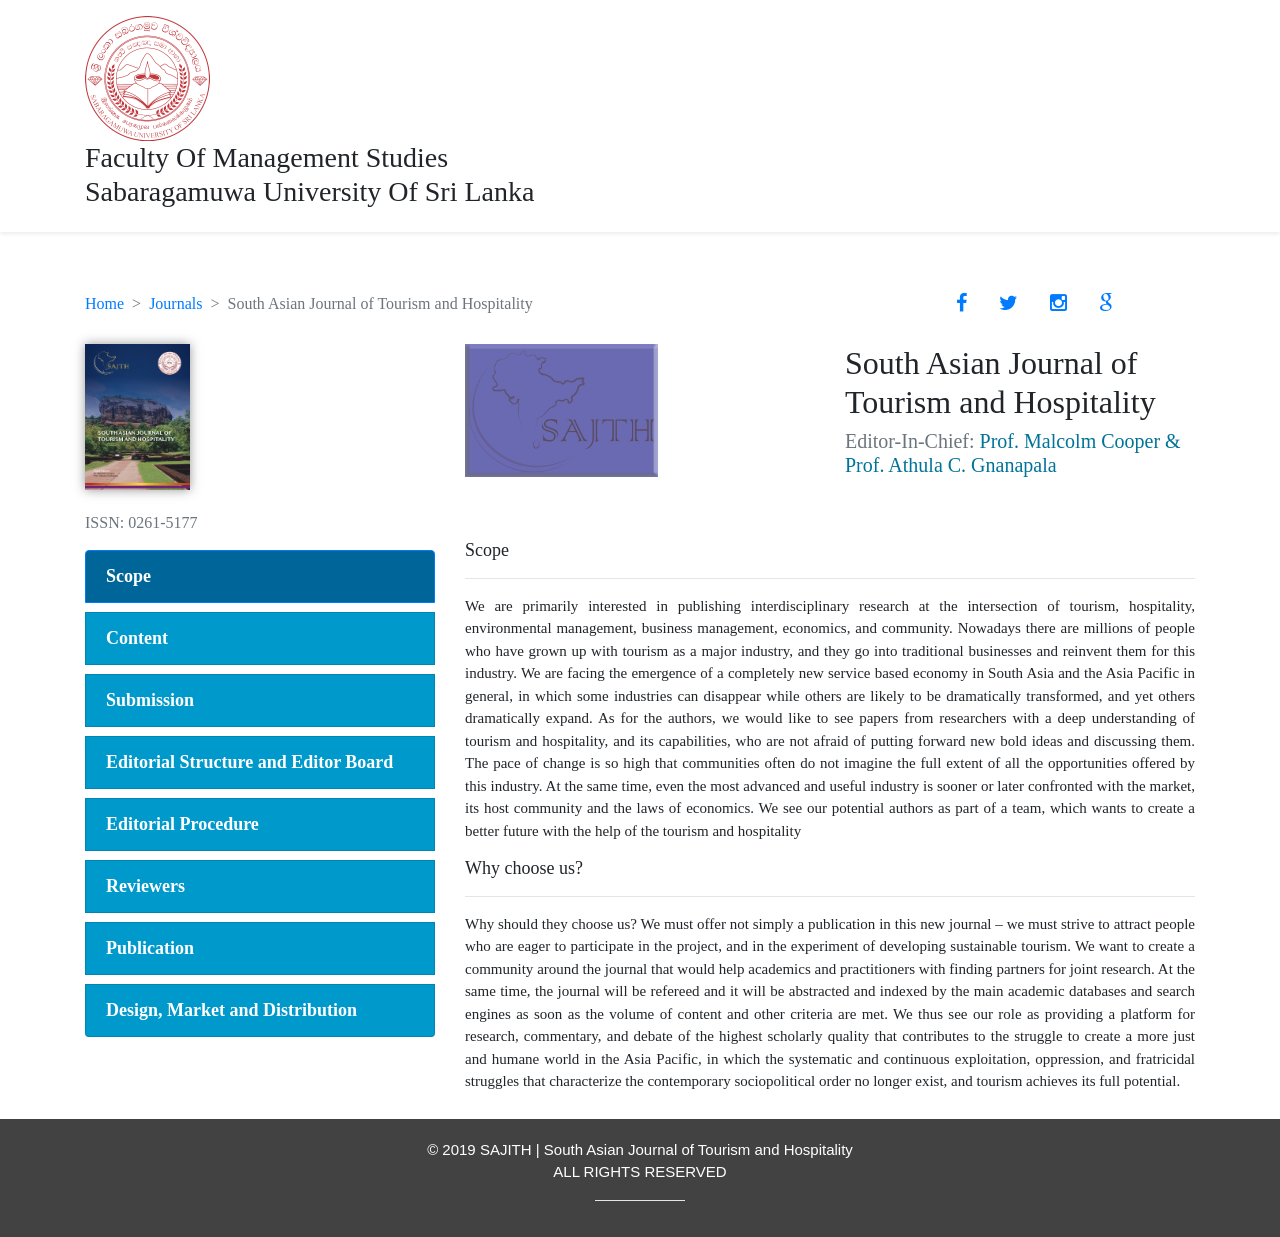
==== sajith/index.html @ 365bd5cc "Change text family" ====
<!doctype html>
<html lang="en">

<head>
  <!-- Required meta tags -->
  <meta charset="utf-8">
  <meta name="viewport" content="width=device-width, initial-scale=1, shrink-to-fit=no">

  <!-- Bootstrap CSS -->
  <link rel="stylesheet" href="https://stackpath.bootstrapcdn.com/bootstrap/4.3.1/css/bootstrap.min.css"
    integrity="sha384-ggOyR0iXCbMQv3Xipma34MD+dH/1fQ784/j6cY/iJTQUOhcWr7x9JvoRxT2MZw1T" crossorigin="anonymous">
  <link
    href='https://fonts.googleapis.com/css?family=Mrs+Sheppards%7CDosis:300,400,700%7COpen+Sans:300italic,400italic,600italic,700italic,800italic,400,300,600,700,800;'
    rel='stylesheet' type='text/css'>
  <link rel="stylesheet" href="css/style.css">
  <link href="https://fonts.googleapis.com/css?family=Pacifico&display=swap" rel="stylesheet">
  <link rel="stylesheet" href="font-awesome/css/font-awesome.min.css" type="text/css">

  <title>SAJITH</title>
</head>

<body>
  <div style="min-height: 100vh;">
    <nav class="shadow-sm p-3 mb-5 navbar navbar-expand-lg">
      <div class="container">
        <div class="row">
          <div class="col-md-12">
        <a class="" href="#"> <img class="navimg d-none d-md-block" src="./assets/SUSL_logo.png" alt=""></a>
        <h3 class="logo_text">Faculty Of Management Studies <br> Sabaragamuwa University Of Sri Lanka </h3>
      </div>
      </div>
        <a href="#" style="text-decoration: none;">
          <h1 class="d-none d-sm-block d-xs-block d-md-none"><span class="navname">SUSL</span></h1>
        </a>
        <button class="navbar-toggler bg-dark" type="button" data-toggle="collapse" data-target="#navbarSupportedContent"
          aria-controls="navbarSupportedContent" aria-expanded="false" aria-label="Toggle navigation">
          <span class="navbar-toggler-icon"></span>
        </button>
        <div class="collapse navbar-collapse" id="navbarSupportedContent">
        </div>
      </div>
    </nav>
    <div class="container">
      <div class="journal">
        <div class="row">
          <div class="col-12 col-md-9">
            <nav aria-label="breadcrumb">
              <ol class="breadcrumb">
                <li class="breadcrumb-item "><a href="#">Home</a></li>
                <li class="breadcrumb-item "><a href="#">Journals</a></li>
                <li class="breadcrumb-item active" aria-current="page">South Asian Journal of Tourism and Hospitality
                </li>
              </ol>
            </nav>

          </div>
          <div class="d-none d-md-block col-12 col-md-3">
            <ul class="list-group list-group-horizontal list-unstyled">
              <li class="nav-item">
                <a class="nav-link" href="" data-target="#myModal" data-toggle="modal"><i
                    class="fa fa-facebook"></i></a>
              </li>
              <li class="nav-item">
                <a class="nav-link" href="" data-target="#myModal" data-toggle="modal"><i class="fa fa-twitter"></i></a>
              </li>
              <li class="nav-item">
                <a class="nav-link" href="" data-target="#myModal" data-toggle="modal"><i
                    class="fa fa-instagram"></i></a>
              </li>
              <li class="nav-item">
                <a class="nav-link" href="" data-target="#myModal" data-toggle="modal"><i class="fa fa-google"></i></a>
              </li>
            </ul>
          </div>
        </div>
        <div class="row">
          <div class="col-12 col-md-4 ">
            <a class="" href="#"> <img class="journal_img" src="./assets/jimg.jpg" alt=""></a>
            <h6 class="text-muted">ISSN: 0261-5177</h6>
          </div>
          <div class="col-12 col-md-4 ">
            <a class="" href="#"> <img src=".//assets/logo-2.png" alt=""></a>
          </div>
          <div class="col-12 col-md-4 ">
            <h2>South Asian Journal of Tourism and Hospitality</h3>
              <h5 class="text-muted">Editor-In-Chief: <meduim class="editor"> Prof. Malcolm Cooper & Prof. Athula C.
                  Gnanapala </meduim>
              </h5>
          </div>
        </div>
        <div class="row">
          <div class="col-12 col-md-4 leftside ">
            <div class="list-group" id="list-tab" role="tablist">
              <a class="list-group-item list-group-item-action active" id="list-home-list" data-toggle="list"
                href="#list-Scope" role="tab" aria-controls="home">Scope</a>
              <a class="list-group-item list-group-item-action" id="list-profile-list" data-toggle="list"
                href="#list-Content" role="tab" aria-controls="profile">Content </a>
              <a class="list-group-item list-group-item-action" id="list-messages-list" data-toggle="list"
                href="#list-messages" role="tab" aria-controls="messages">Submission</a>
              <a class="list-group-item list-group-item-action" id="list-settings-list" data-toggle="list"
                href="#list-esb" role="tab" aria-controls="settings">Editorial Structure and Editor Board</a>
              <a class="list-group-item list-group-item-action" id="list-settings-list" data-toggle="list"
                href="#list-ep" role="tab" aria-controls="settings">Editorial Procedure</a>
              <a class="list-group-item list-group-item-action" id="list-settings-list" data-toggle="list"
                href="#list-reviewers" role="tab" aria-controls="settings">Reviewers</a>
              <a class="list-group-item list-group-item-action" id="list-settings-list" data-toggle="list"
                href="#list-publish" role="tab" aria-controls="settings">Publication</a>
              <a class="list-group-item list-group-item-action" id="list-settings-list" data-toggle="list"
                href="#list-dmd" role="tab" aria-controls="settings">Design, Market and Distribution</a>
            </div>
          </div>
          <div class="col-12 col-md-8">
            <div class="tab-content" id="nav-tabContent">
              <div class="tab-pane fade show active" id="list-Scope" role="tabpanel" aria-labelledby="list-home-list">

                <h4>Scope</h4>
                <hr>
                <p>We are primarily interested in publishing interdisciplinary research at the intersection of tourism,
                  hospitality,
                  environmental management, business management, economics, and community. Nowadays there are millions
                  of
                  people
                  who have grown up with tourism as a major industry, and they go into traditional businesses and
                  reinvent
                  them
                  for this industry. We are facing the emergence of a completely new service based economy in South Asia
                  and
                  the Asia Pacific in general, in which some industries can disappear while others are likely to be
                  dramatically
                  transformed, and yet others dramatically expand. As for the authors, we would like to see papers from
                  researchers
                  with a deep understanding of tourism and hospitality, and its capabilities, who are not afraid of
                  putting
                  forward
                  new bold ideas and discussing them. The pace of change is so high that communities often do not
                  imagine
                  the
                  full extent of all the opportunities offered by this industry. At the same time, even the most
                  advanced
                  and
                  useful industry is sooner or later confronted with the market, its host community and the laws of
                  economics.
                  We see our potential authors as part of a team, which wants to create a better future with the help of
                  the
                  tourism and hospitality
                </p>
                <h4>Why choose us?</h4>
                <hr>
                <p>Why should they choose us? We must offer not simply a publication in this new journal – we must
                  strive
                  to
                  attract
                  people who are eager to participate in the project, and in the experiment of developing sustainable
                  tourism.
                  We want to create a community around the journal that would help academics and practitioners with
                  finding
                  partners
                  for joint research. At the same time, the journal will be refereed and it will be abstracted and
                  indexed
                  by
                  the main academic databases and search engines as soon as the volume of content and other criteria are
                  met.
                  We thus see our role as providing a platform for research, commentary, and debate of the highest
                  scholarly
                  quality that contributes to the struggle to create a more just and humane world in the Asia Pacific,
                  in
                  which
                  the systematic and continuous exploitation, oppression, and fratricidal struggles that characterize
                  the
                  contemporary
                  sociopolitical order no longer exist, and tourism achieves its full potential.
                </p>
              </div>
              <div class="tab-pane fade" id="list-Content" role="tabpanel" aria-labelledby="list-profile-list">
                <h4>About us</h4>
                <hr>
                <p>
                  This document is directed towards the launching of a dedicated Tourism and Hospitality Journal by the
                  Department of Tourism
                  Management at Sabaragamuwa University of Sri Lanka. This journal will, from the outset, be a
                  peer-reviewed,
                  international journal that concentrates on the range of subject matter within the hospitality and
                  tourism
                  industries
                  in the Asia Pacific Region, but with a solid base in the Sri Lankan experience. The Journal will be
                  published
                  online in the first instance, prior to our successful negotiations with a major publisher. A decision
                  will
                  need to be made with respect to it possibly being open access (a socially responsible fee structure
                  should
                  be considered, with no charge for students, or for book reviews, commentaries and/or reflections of
                  5000
                  words
                  or less).
                </p>
              </div>

              <div class="tab-pane fade" id="list-messages" role="tabpanel" aria-labelledby="list-messages-list">
                <h4>Call for Papers</h4>
                <hr>
                <p>
                  Our journal will call for submissions of papers, commentaries, reflections and photo essays that
                  showcase
                  progressive scholarship
                  about the tourism and hospitality management industry and related fields of study across the Asia
                  Pacific
                  Region,
                  but with a concentration on work sourced from Sri Lanka in the first instance. We will seek
                  full-length
                  articles
                  (normally 5,000 to 10,000 words), as well as shorter comments and arguments (up to 5,000 words)
                  covering
                  research
                  articles, reflections on teaching in this and related fields, project reports, policy briefs, project
                  management
                  plans and more. We will also welcome short research reports (up to 2,500 words) summarizing the
                  theoretical
                  framework, methodology, and preliminary results of research projects that draw on progressive regional
                  research
                  traditions. Finally, we will include, from the start, a Student Showcase. We will invite senior
                  undergrads
                  and graduate students to submit their papers for consideration in this feature section.
                </p>

                <h4>Who will subscribe to the Journal? </h4>
                <hr>
                <p>We initially will seek active subscriptions from all libraries in Sri Lankan Universities and
                  Colleges,
                  and
                  for their departments
                  of tourism and hospitality management. This will be progressively expanded to the South Asia Region,
                  and
                  further
                  afield as our reputation grows.</p>

                <h4> Peer Review Process</h4>
                <hr>
                <p>When the first articles start coming in, we will need all the help we can get to review them. These
                  have
                  to
                  be people we
                  can trust to understand the challenges being faced. They need to set the bar high for the first issue,
                  while
                  also appreciating the difficulties of attracting the big names to start-up journals. We should contact
                  people
                  early so that we are ready to go; it should be the responsibility of the Editorial Board to at least
                  initially
                  identify and approach potential reviewers.</p>
              </div>
              <div class="tab-pane fade" id="list-esb" role="tabpanel" aria-labelledby="list-settings-list">
                <p>
                  Editorial structure consists of a Chief Editor and an Associate Editor, an administrative editorial
                  manager (to handle the
                  acquisition and publishing process), and a corpus of peer reviewers.</p>
                <h4>Chief Editors</h4>
                <hr>
                <table class="table table-borderless">
                  <tbody>
                    <tr>
                      <td>Prof. Malcolm Cooper</td>
                      <td>Ritsumeikan Asia Pacific University, Beppu, Japan</td>
                    </tr>
                    <tr>
                      <td>Prof. Athula C. Gnanapala</td>
                      <td>Professor in Tourism Management, Dept. of Tourism Management, Sabaragamuwa University of Sri
                        Lanka
                      </td>
                    </tr>
                  </tbody>
                </table>
                <h4>Administrative Editorial Manager</h4>
                <hr>
                <table class="table table-borderless">
                  <tbody>
                    <tr>
                      <td>Dr. Rangana Shalika</td>
                      <td>Senior Lecturer, Dept. of Tourism Management, Sabaragamuwa University of Sri Lanka</td>
                    </tr>
                  </tbody>
                </table>
                <h4>Editorial Board</h4>
                <hr>
                <p>
                  Need to recruit the initial editorial board from our most interested and flexible colleagues across
                  Sri
                  Lanka and outside,
                  for quality and reputation from the beginning, and to develop a rigorous peer review process. The
                  board
                  is
                  absolutely crucial. Academic journals work on a system of academic capital - therefore we need
                  respected
                  individuals
                  who are willing to sit on the board, even if they are only lending their name and we end up doing most
                  of
                  the
                  legwork. The suggested names are:
                </p>
                <table class=" table table-striped">

                  <tbody>
                    <tr>
                      <th scope="row">1</th>
                      <td>Prof. Jeremy Buultjens</td>
                      <td>School of Business and Tourism, Southern Cross University, Australia</td>
                    </tr>
                    <tr>
                      <th scope="row">2</th>
                      <td>Prof. Alan A. Lew</td>
                      <td>Dept. of Geography, Planning and Recreation, Northern Arizona University, USA</td>
                    </tr>
                    <tr>
                      <th scope="row">3</th>
                      <td>Prof. Norain Othman</td>
                      <td>Uiversiti Teknologi MARA, Malaysia</td>
                    </tr>
                    <tr>
                      <th scope="row">4</th>
                      <td>Prof. Khairil Wahidin Awang</td>
                      <td>Faculty of Hospitality, Tourism and Wellness, University Malaysia Kelantan, Kota Bharu,
                        Malaysia
                      </td>
                    </tr>
                    <tr>
                      <th scope="row">5</th>
                      <td>Prof. MSM Aslam</td>
                      <td>Dept. of Tourism Management, Sabaragamuwa University of Sri Lanka</td>
                    </tr>
                    <tr>
                      <th scope="row">6</th>
                      <td>Prof. Wasantha Rathnayake</td>
                      <td>Dept. of Tourism Management, Sabaragamuwa University 0of Sri Lanka</td>
                    </tr>
                    <tr>
                      <th scope="row">7</th>
                      <td>Dr. Iraj Rathnayake</td>
                      <td>Dept. of Tourism Management, Sabaragamuwa University of Sri Lanka </td>
                    </tr>
                    <tr>
                      <th scope="row">8</th>
                      <td>Dr. Sampath Wahala</td>
                      <td>Dept. of Tourism Management, Sabaragamuwa University of Sri Lanka</td>
                    </tr>
                    <tr>
                      <th scope="row">9</th>
                      <td>Prof. Lee Jollife</td>
                      <td>New Brunswick University, Canada</td>
                    </tr>
                    <tr>
                      <th scope="row">10</th>
                      <td>Prof. Rachel Dodds</td>
                      <td>Ryerson University, Canada</td>
                    </tr>
                    <tr>
                      <th scope="row">11</th>
                      <td>Prof. Stephen Boyd</td>
                      <td>Ulster University, Northern Ireland</td>
                    </tr>
                    <tr>
                      <th scope="row">12</th>
                      <td>Prof. Honggang Xu</td>
                      <td>Sun Yat-Sen University, Guangzhou University, China</td>
                    </tr>
                  </tbody>
                </table>

              </div>

              <div class="tab-pane fade" id="list-ep" role="tabpanel" aria-labelledby="list-settings-list">
                <h4>Workflow</h4>
                <hr>
                <p>We must make sure that everybody associated with the production of the Journal knows what to do (and
                  when
                  and how) by setting up protocols such as author style guides, metadata standards, templates, as well
                  as
                  schedules, etc. These will be the responsibility of the Chief Editor and the Editorial Manager. The
                  following diagram sets out the process.</p>

                <h4>Editorial Procedure </h4>
                <hr>
                <h6><i>Step 1: New submission.</i></h6>
                <p>Upon receiving a new submission, an email will be sent to reviewers once the
                  Chief Editor/Editorial Manager agree that it is a submission that might be publishable. </p>
                <h6><i>Step 3: Receive reviews. </i></h6>
                <div class="tab-pane fade" id="list-settings" role="tabpanel" aria-labelledby="list-settings-list">...
                </div>
                <h6><i>Step 4: Copyedit* and publish.</i></h6>
                <p>Notify the SL ISSN center that our first issue has been published. This is a requirement of the ISSN
                  issue in the first place.</p>
                <p><i>* A fee will be charged for copy-editing or copy-edited certificate should be provided from a
                    recognized editor
                  </i></p>
                <a class="" href="#"> <img width='50%' src="./assets/1.jpg" alt=""></a>

              </div>

              <div class="tab-pane fade" id="list-reviewers" role="tabpanel" aria-labelledby="list-settings-list">
                <table class=" table table-striped">

                  <tbody>
                    <tr>
                      <th scope="row">1</th>
                      <td>Prof. Jeremy Buultjens</td>
                      <td>School of Business and Tourism, Southern Cross University, Australia</td>
                    </tr>
                    <tr>
                      <th scope="row">2</th>
                      <td>Prof. Alan A. Lew</td>
                      <td>Dept. of Geography, Planning and Recreation, Northern Arizona University, USA</td>
                    </tr>
                    <tr>
                      <th scope="row">3</th>
                      <td>Prof. Norain Othman</td>
                      <td>Uiversiti Teknologi MARA, Malaysia</td>
                    </tr>
                    <tr>
                      <th scope="row">4</th>
                      <td>Prof. Khairil Wahidin Awang</td>
                      <td>Faculty of Hospitality, Tourism and Wellness, University Malaysia Kelantan, Kota Bharu,
                        Malaysia
                      </td>
                    </tr>
                    <tr>
                      <th scope="row">5</th>
                      <td>Prof. MSM Aslam</td>
                      <td>Dept. of Tourism Management, Sabaragamuwa University of Sri Lanka</td>
                    </tr>
                    <tr>
                      <th scope="row">6</th>
                      <td>Prof. Wasantha Rathnayake</td>
                      <td>Dept. of Tourism Management, Sabaragamuwa University 0of Sri Lanka</td>
                    </tr>
                    <tr>
                      <th scope="row">7</th>
                      <td>Dr. Iraj Rathnayake</td>
                      <td>Dept. of Tourism Management, Sabaragamuwa University of Sri Lanka </td>
                    </tr>
                    <tr>
                      <th scope="row">8</th>
                      <td>Dr. Sampath Wahala</td>
                      <td>Dept. of Tourism Management, Sabaragamuwa University of Sri Lanka</td>
                    </tr>
                  </tbody>
                </table>
                <h4>Copy Editors and Proof Readers</h4>
                <hr>
                <table class=" table table-striped">
                  <tbody>
                    <tr>
                      <th scope="row">1</th>
                      <td>Mrs. Nadee Mahawaththa</td>
                      <td>Faculty of Management Studies, Sabaragamuwa University of Sri Lanka</td>
                    </tr>
                    <tr>
                      <th scope="row">2</th>
                      <td>Mr. HG Piyasiri</td>
                      <td>Faculty of Management Studies, Sabaragamuwa University of Sri Lanka</td>
                    </tr>
                  </tbody>
                </table>
              </div>
              <div class="tab-pane fade" id="list-publish" role="tabpanel" aria-labelledby="list-settings-list">
                <p>We should aim to publish <b>2 issues per year</b> (1 volume per year), primarily because if we are to
                  one
                  day get a
                  citation index, we need to have sufficient examples of published articles to determine our quality. As
                  it
                  will be online we need then to consider the best style format for maximum impact (talk to the IT
                  people
                  in
                  the Department and University). Each article will be considered on its merits, but I think we need to
                  try
                  to
                  limit the number of illustrations in the interests of workload, and be strong on quality and
                  permissions
                  to
                  use.

                  After about 4 issues (i.e. 2 years) we should look at special issues that we can ask someone to be
                  responsible for.</p>


              </div>
              <div class="tab-pane fade" id="list-dmd" role="tabpanel" aria-labelledby="list-settings-list">
                <h4>Journal Design</h4>
                <hr>
                <p>Cover design, layout, online content experiences, and so on, all have to be decided.</p>

                <h4>Design</h4>
                <hr>
                <p>We can either develop a website ourselves (preferable), or customize a blog using Wordpress or
                  service
                  providers. Customizable themes are offered by these organizations at a price.</p>

                <h4>Distribution + Marketing Channels</h4>
                <hr>
                <p>We need to identify where the journal will end up, i.e. in university libraries, repositories,
                  directories,
                  iBooks, Amazon, book-trade. We should register the journal with the Directory of Open Access Journals
                  (DOAJ)
                  / Sri Lanka Journals Online (SLJOL) and develop a multi-channel distribution strategy.</p>

                <h4>Journal Indexing</h4>
                <hr>
                <p>We will need a journal ISSN (free of cost)/ e-ISSN. We might consider Digital Object Identifiers
                  (DOIs)
                  for
                  each issue/article to increase their exposure (issued via Data Cite, CrossRef, and mEDRA).</p>
                <h4>ISBN </h4>
                <hr>
                <p>We should get ISBNs to get access to the bookselling trade. Ask the library for supply. </p>
                <h4>POD </h4>
                <hr>
                <p>We might ultimately collaborate with a PRINT ON DEMAND service to organize printing and global
                  distribution, e.g. Lightning Source, Books-on-Demand, or CreateSpace. This is an alternative to
                  finding
                  a
                  publisher.</p>
                <h4>Citation </h4>
                <hr>
                <p>Journal rankings, downloads and metrics do ultimately matter, such as the Journal Impact Factor, but
                  not
                  until the Journal is about 7 years old will impact factors start to come into play. Before then we
                  just
                  have to insist that the journal is a properly peer reviewed one.</p>
                <h4>Repositories and Archiving </h4>
                <hr>
                <p>Seek the help of the University librarian or other organization to get the journal listed on the
                  appropriate indexes, content aggregators, and repositories.</p>
                <h4>Prepared by</h4>
                <hr>
                <table class="table table-borderless">
                  <tr>
                    <td>Prof. Malcolm Cooper</td>
                    <td>Ritsumeikan Asia Pacific University, Beppu, Japan</td>
                  </tr>
                  <tr>
                    <td>Prof. Athula C. Gnanapala</td>
                    <td>Professor in Tourism Management, Dept. of Tourism Management, Sabaragamuwa University of Sri
                      Lanka
                    </td>
                  </tr>
                </table>
                <p>27th February 2018</p>
              </div>
            </div>
          </div>
        </div>
      </div>
    </div>
    <div class="footer" style="margin-bottom:0">
      <p class="footertext">© 2019 SAJITH | South Asian Journal of Tourism and Hospitality <br>ALL RIGHTS RESERVED</p>
      <hr class="footerline">
    </div>

    <!-- jQuery first, then Popper.js, then Bootstrap JS -->
    <script src="https://code.jquery.com/jquery-3.3.1.slim.min.js"
      integrity="sha384-q8i/X+965DzO0rT7abK41JStQIAqVgRVzpbzo5smXKp4YfRvH+8abtTE1Pi6jizo"
      crossorigin="anonymous"></script>
    <script src="https://cdnjs.cloudflare.com/ajax/libs/popper.js/1.14.7/umd/popper.min.js"
      integrity="sha384-UO2eT0CpHqdSJQ6hJty5KVphtPhzWj9WO1clHTMGa3JDZwrnQq4sF86dIHNDz0W1"
      crossorigin="anonymous"></script>
    <script src="https://stackpath.bootstrapcdn.com/bootstrap/4.3.1/js/bootstrap.min.js"
      integrity="sha384-JjSmVgyd0p3pXB1rRibZUAYoIIy6OrQ6VrjIEaFf/nJGzIxFDsf4x0xIM+B07jRM"
      crossorigin="anonymous"></script>
</body>

</html>
---- sajith/css/style.css ----
.bg-dark {
    background-color: #410e0e!important;
    margin-bottom: 0 !important;
}

.navbar-dark .navbar-nav .nav-link {
    color: rgb(239, 210, 182);
    text-transform: uppercase;
}

.list-group-item.active {
    z-index: 2;
    color: #fff;
    background-color: #006699;
    
    
}
.navimg{
    width:25%;
}

.navtext {
    color: white;
    display: none;
}

p {
    text-align: justify;
    font-size: 12px;
}

h4 {
    font-size: 15px;
}

img {
    width: 55%;
}

.leftside {
    margin-bottom: 25px;
    font-size: 12px;
}

.footer {
    background-color: #434242;
    text-align: center;
    padding: 20px;
    margin-top: 10px;
}

.footertext {
    text-align: center;
    color: white;
}

.footerline {
    background-color: white;
    width: 90px;
}

.table {
    font-size: 12px;
}

@media (min-width: 768px) {
    p {
        font-size: 15px;
    }
    h4 {
        font-size: 18px;
    }
    .table {
        font-size: 14px;
    }
    .leftside {
        font-size: 14px;
    }
    .navtext {
        display: none;
    }
}

@media (min-width: 992px) {
    .navtext {
        display: block;
        position: absolute;
        margin-left: 164px;
        margin-top: 15px;
    }
}

.journal_img{
    width: 30%;
    margin-bottom: 23px;
    box-shadow: 0 0 10px 0 rgba(50,50,50,.5);
}
.nav-link{
    font-size:20px;
}

.form-control{
    background-color: transparent;
    border: 1px solid #cf9214;  
    margin-right: 5px;
}

@media (min-width: 992px) {
    .form-control{
            padding-right: 162px;
    }
}

.form-control:focus{
    border-color:#feb908;  box-shadow: none; -webkit-box-shadow: none;
    background-color: transparent;
}
.list-group-item {
    position: relative;
    display: block;
    padding: .75rem 1.25rem;
    margin-bottom: -1px;
    background-color:#0099cc;
    border: 1px solid rgba(0,0,0,.125);
    font-size: 18px;
    color:#fff;
    font-weight: 600;
    margin-top: 10px;
}

.list-group-item-action:hover {
    background-color:#006699;
    color:#ffffff
    
}
   

.searchform{
    display: flex;
    /* align-items: center; */
    justify-content: center;
}

.breadcrumb{
    background-color:#fff;
    font-size:medium;
    padding-left:0;

}
.breadcrumb-item + .breadcrumb-item::before {
    content: ">";
}

.journal {
    font-family:serif;
}

.editor{
    color:#007398;
}

.logo_text{
    font-family:serif;
}
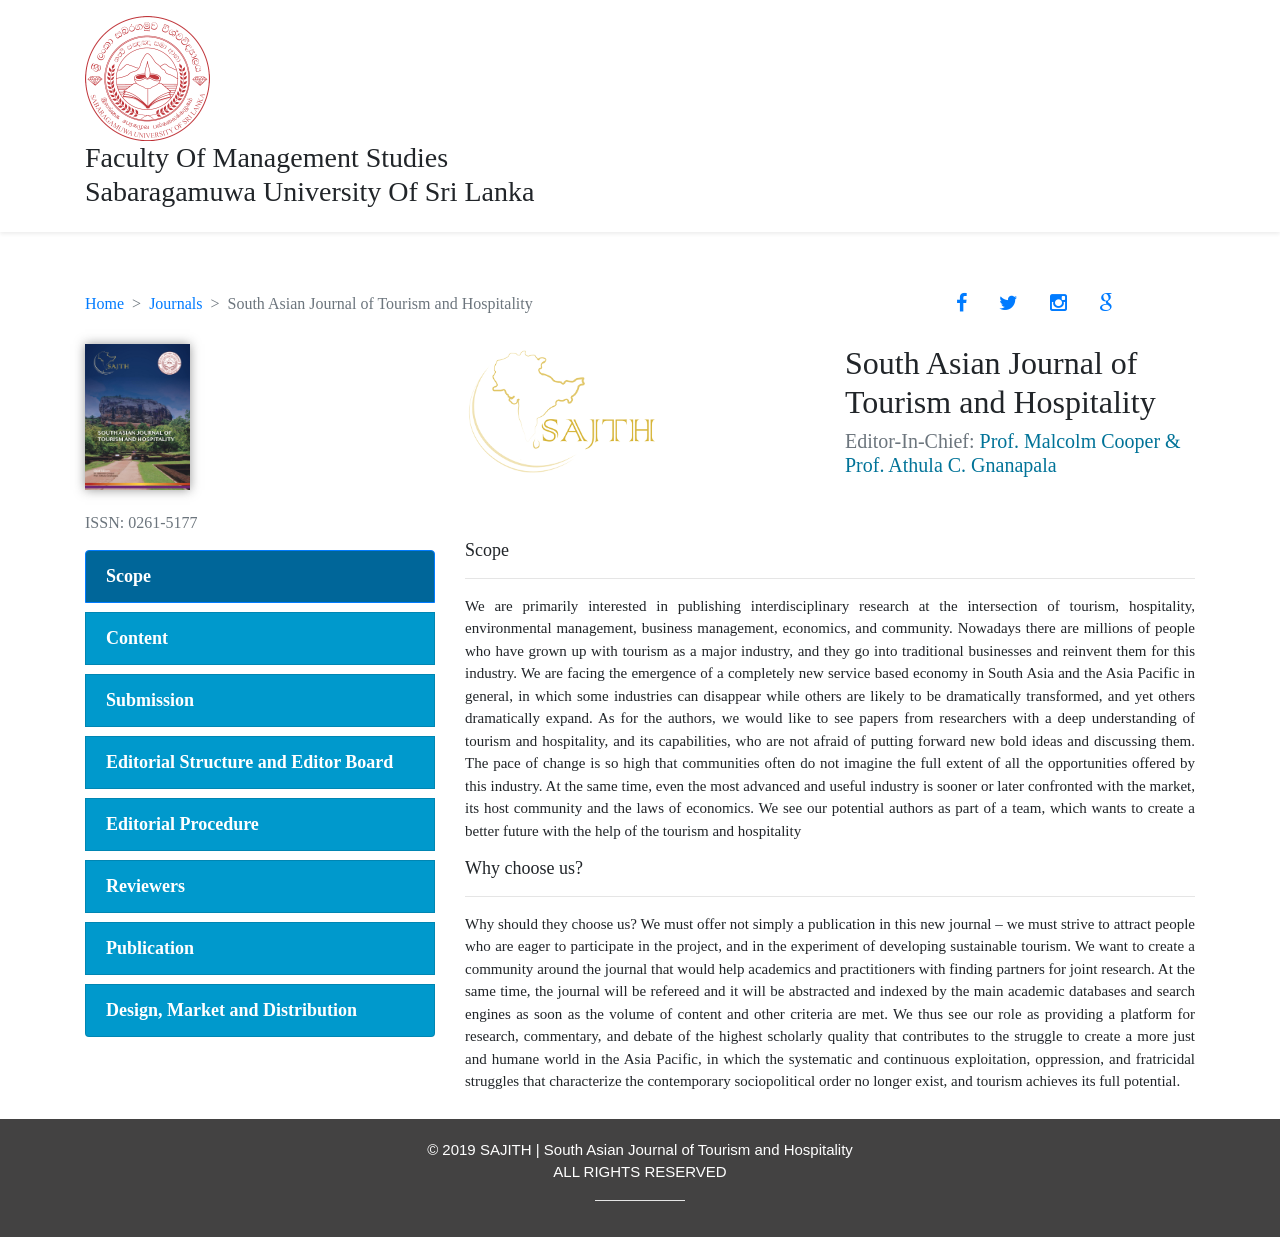
==== commit d62815a6: "remove sajith logo edit" ====
--- a/sajith/index.html
+++ b/sajith/index.html
@@ -79,7 +79,7 @@
             <h6 class="text-muted">ISSN: 0261-5177</h6>
           </div>
           <div class="col-12 col-md-4 ">
-            <a class="" href="#"> <img src=".//assets/logo-2.png" alt=""></a>
+            <a class="" href="#"> <img src=".//assets/logo.png" alt=""></a>
           </div>
           <div class="col-12 col-md-4 ">
             <h2>South Asian Journal of Tourism and Hospitality</h3>
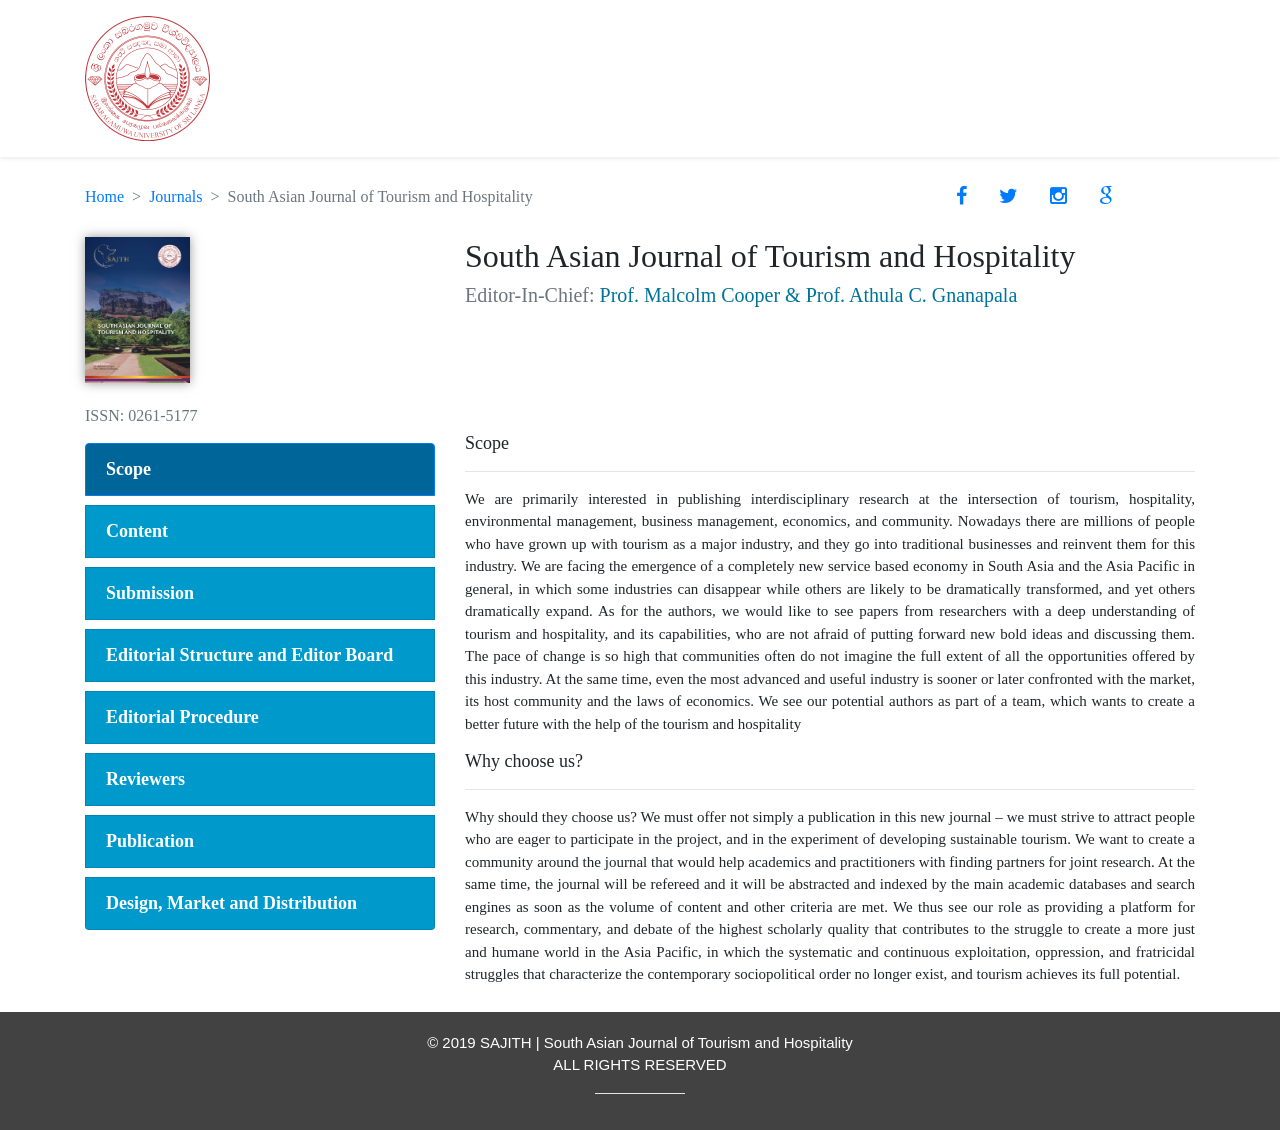
==== commit 3d1d0d79: "fixed hamburger icon, reduced margin in navbar" ====
--- a/sajith/index.html
+++ b/sajith/index.html
@@ -21,20 +21,15 @@
 
 <body>
   <div style="min-height: 100vh;">
-    <nav class="shadow-sm p-3 mb-5 navbar navbar-expand-lg">
+    <nav class="shadow-sm p-3 mb-5 navbar navbar-expand-lg navbar-dark">
       <div class="container">
-        <div class="row">
-          <div class="col-md-12">
         <a class="" href="#"> <img class="navimg d-none d-md-block" src="./assets/SUSL_logo.png" alt=""></a>
-        <h3 class="logo_text">Faculty Of Management Studies <br> Sabaragamuwa University Of Sri Lanka </h3>
-      </div>
-      </div>
         <a href="#" style="text-decoration: none;">
           <h1 class="d-none d-sm-block d-xs-block d-md-none"><span class="navname">SUSL</span></h1>
         </a>
         <button class="navbar-toggler bg-dark" type="button" data-toggle="collapse" data-target="#navbarSupportedContent"
           aria-controls="navbarSupportedContent" aria-expanded="false" aria-label="Toggle navigation">
-          <span class="navbar-toggler-icon"></span>
+          <span class="navbar-toggler-icon burgericon"></span>
         </button>
         <div class="collapse navbar-collapse" id="navbarSupportedContent">
         </div>
@@ -78,10 +73,7 @@
             <a class="" href="#"> <img class="journal_img" src="./assets/jimg.jpg" alt=""></a>
             <h6 class="text-muted">ISSN: 0261-5177</h6>
           </div>
-          <div class="col-12 col-md-4 ">
-            <a class="" href="#"> <img src=".//assets/logo.png" alt=""></a>
-          </div>
-          <div class="col-12 col-md-4 ">
+          <div class="col-12 col-md-8 ">
             <h2>South Asian Journal of Tourism and Hospitality</h3>
               <h5 class="text-muted">Editor-In-Chief: <meduim class="editor"> Prof. Malcolm Cooper & Prof. Athula C.
                   Gnanapala </meduim>
--- a/sajith/css/style.css
+++ b/sajith/css/style.css
@@ -1,8 +1,13 @@
 .bg-dark {
-    background-color: #410e0e!important;
+    background-color:#0099cc !important;
     margin-bottom: 0 !important;
 }
-
+button.bg-dark:hover {
+    background-color: #006699!important;
+}
+.mb-5, .my-5 {
+    margin-bottom: 1rem!important;
+}
 .navbar-dark .navbar-nav .nav-link {
     color: rgb(239, 210, 182);
     text-transform: uppercase;
@@ -159,6 +164,4 @@
     color:#007398;
 }
 
-.logo_text{
-    font-family:serif;
-}
+
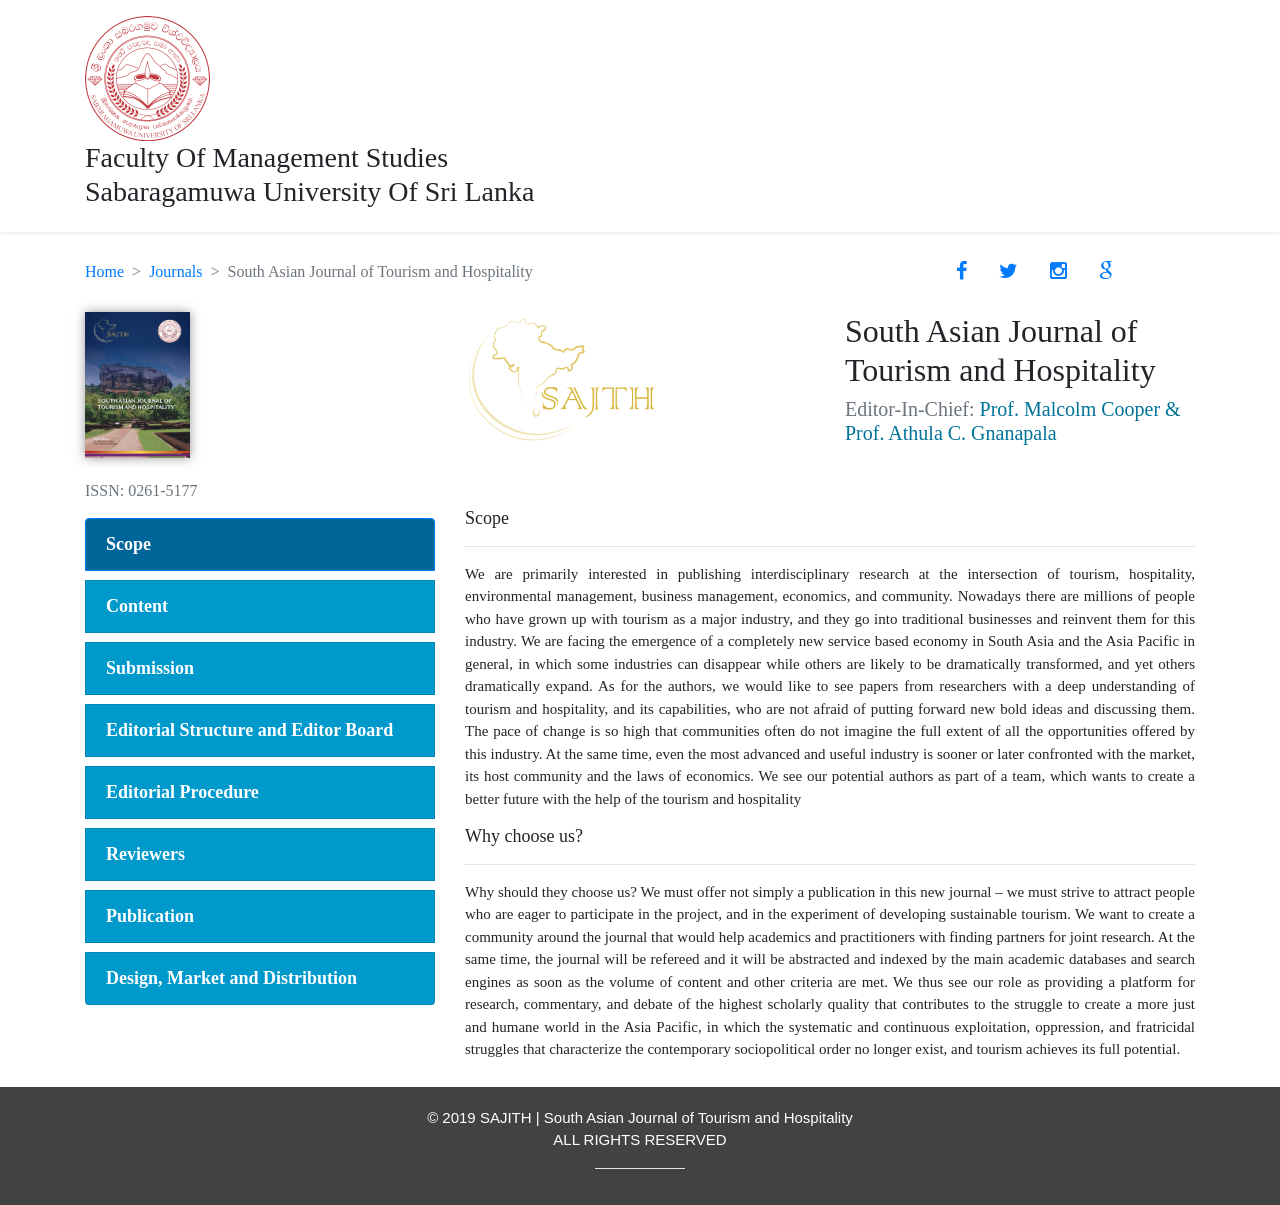
==== commit 8d1140ab: "Merge pull request #6 from ThiwankaShan/journal fixed hamburger icon" ====
--- a/sajith/index.html
+++ b/sajith/index.html
@@ -23,7 +23,12 @@
   <div style="min-height: 100vh;">
     <nav class="shadow-sm p-3 mb-5 navbar navbar-expand-lg navbar-dark">
       <div class="container">
+        <div class="row">
+          <div class="col-md-12">
         <a class="" href="#"> <img class="navimg d-none d-md-block" src="./assets/SUSL_logo.png" alt=""></a>
+        <h3 class="logo_text">Faculty Of Management Studies <br> Sabaragamuwa University Of Sri Lanka </h3>
+      </div>
+      </div>
         <a href="#" style="text-decoration: none;">
           <h1 class="d-none d-sm-block d-xs-block d-md-none"><span class="navname">SUSL</span></h1>
         </a>
@@ -73,7 +78,10 @@
             <a class="" href="#"> <img class="journal_img" src="./assets/jimg.jpg" alt=""></a>
             <h6 class="text-muted">ISSN: 0261-5177</h6>
           </div>
-          <div class="col-12 col-md-8 ">
+          <div class="col-12 col-md-4 ">
+            <a class="" href="#"> <img src=".//assets/logo.png" alt=""></a>
+          </div>
+          <div class="col-12 col-md-4 ">
             <h2>South Asian Journal of Tourism and Hospitality</h3>
               <h5 class="text-muted">Editor-In-Chief: <meduim class="editor"> Prof. Malcolm Cooper & Prof. Athula C.
                   Gnanapala </meduim>
--- a/sajith/css/style.css
+++ b/sajith/css/style.css
@@ -164,4 +164,6 @@
     color:#007398;
 }
 
-
+.logo_text{
+    font-family:serif;
+}
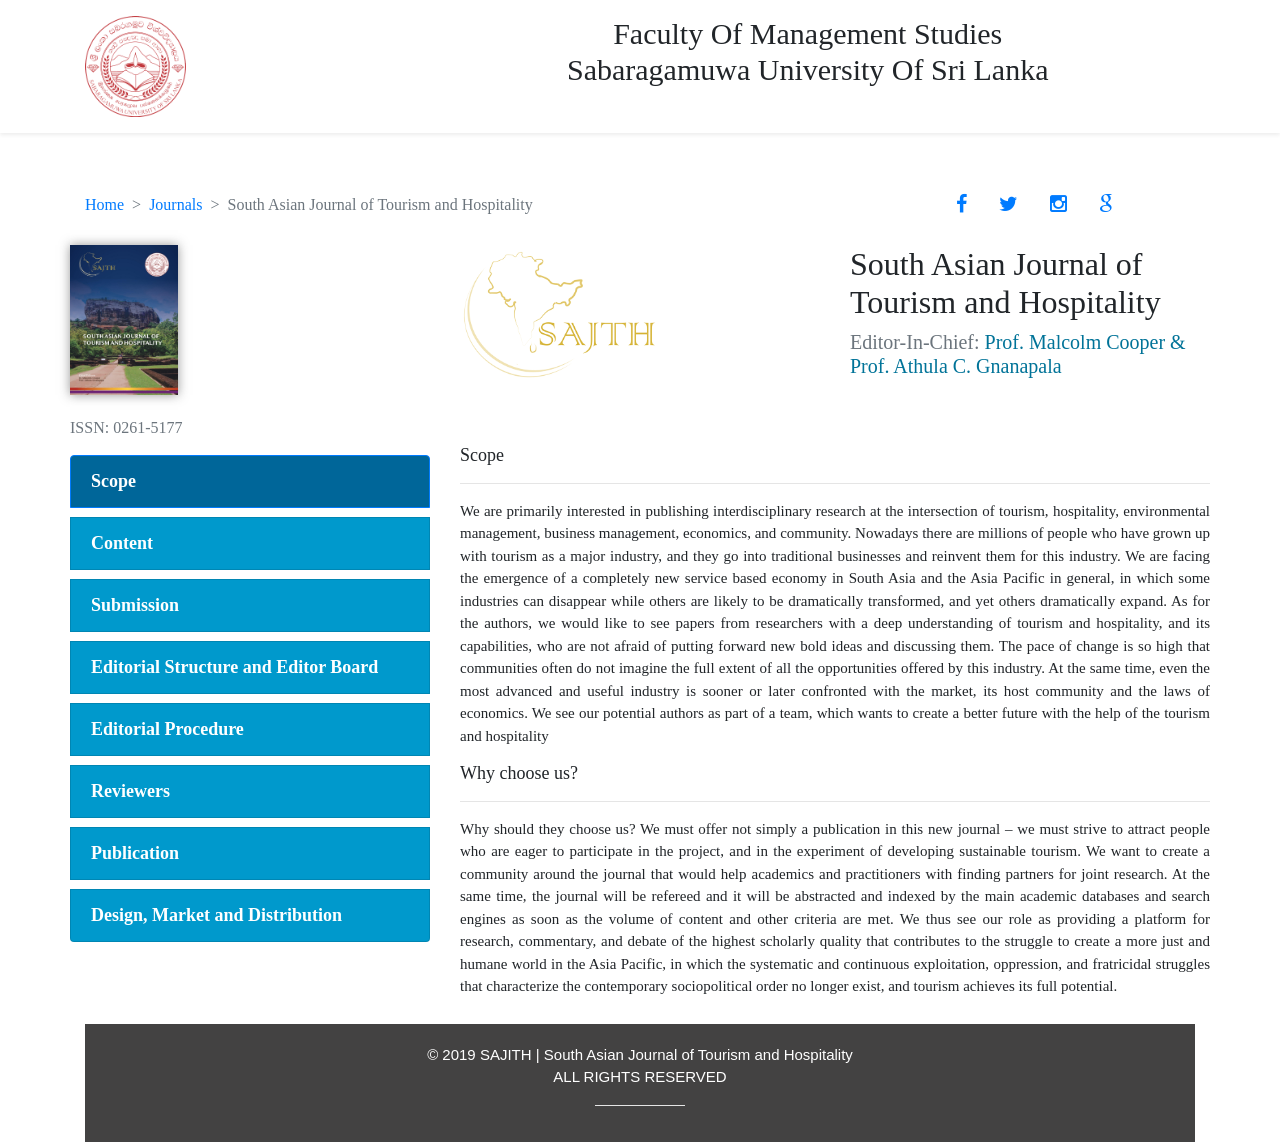
==== commit f671d658: "Change the position of title" ====
--- a/sajith/index.html
+++ b/sajith/index.html
@@ -21,11 +21,13 @@
 
 <body>
   <div style="min-height: 100vh;">
-    <nav class="shadow-sm p-3 mb-5 navbar navbar-expand-lg navbar-dark">
+    <nav class="shadow-sm p-3 mb-5 navbar navbar-expand-lg">
       <div class="container">
         <div class="row">
-          <div class="col-md-12">
+          <div class="col-md-5">
         <a class="" href="#"> <img class="navimg d-none d-md-block" src="./assets/SUSL_logo.png" alt=""></a>
+        </div>
+        <div class="col-md-7">
         <h3 class="logo_text">Faculty Of Management Studies <br> Sabaragamuwa University Of Sri Lanka </h3>
       </div>
       </div>
@@ -34,7 +36,7 @@
         </a>
         <button class="navbar-toggler bg-dark" type="button" data-toggle="collapse" data-target="#navbarSupportedContent"
           aria-controls="navbarSupportedContent" aria-expanded="false" aria-label="Toggle navigation">
-          <span class="navbar-toggler-icon burgericon"></span>
+          <span class="navbar-toggler-icon"></span>
         </button>
         <div class="collapse navbar-collapse" id="navbarSupportedContent">
         </div>
@@ -55,7 +57,9 @@
 
           </div>
           <div class="d-none d-md-block col-12 col-md-3">
+         
             <ul class="list-group list-group-horizontal list-unstyled">
+            
               <li class="nav-item">
                 <a class="nav-link" href="" data-target="#myModal" data-toggle="modal"><i
                     class="fa fa-facebook"></i></a>
@@ -71,14 +75,15 @@
                 <a class="nav-link" href="" data-target="#myModal" data-toggle="modal"><i class="fa fa-google"></i></a>
               </li>
             </ul>
-          </div>
-        </div>
+          </button>
+          </div>
+     
         <div class="row">
           <div class="col-12 col-md-4 ">
             <a class="" href="#"> <img class="journal_img" src="./assets/jimg.jpg" alt=""></a>
             <h6 class="text-muted">ISSN: 0261-5177</h6>
           </div>
-          <div class="col-12 col-md-4 ">
+          <div class="col-12 col-md-4 ml-auto ju" class="float-left">
             <a class="" href="#"> <img src=".//assets/logo.png" alt=""></a>
           </div>
           <div class="col-12 col-md-4 ">
--- a/sajith/css/style.css
+++ b/sajith/css/style.css
@@ -1,13 +1,8 @@
 .bg-dark {
-    background-color:#0099cc !important;
+    background-color: #410e0e!important;
     margin-bottom: 0 !important;
 }
-button.bg-dark:hover {
-    background-color: #006699!important;
-}
-.mb-5, .my-5 {
-    margin-bottom: 1rem!important;
-}
+
 .navbar-dark .navbar-nav .nav-link {
     color: rgb(239, 210, 182);
     text-transform: uppercase;
@@ -166,4 +161,10 @@
 
 .logo_text{
     font-family:serif;
+    text-align: center;
+    font-size: 30px;
 }
+
+.sajith_logo{
+    
+}
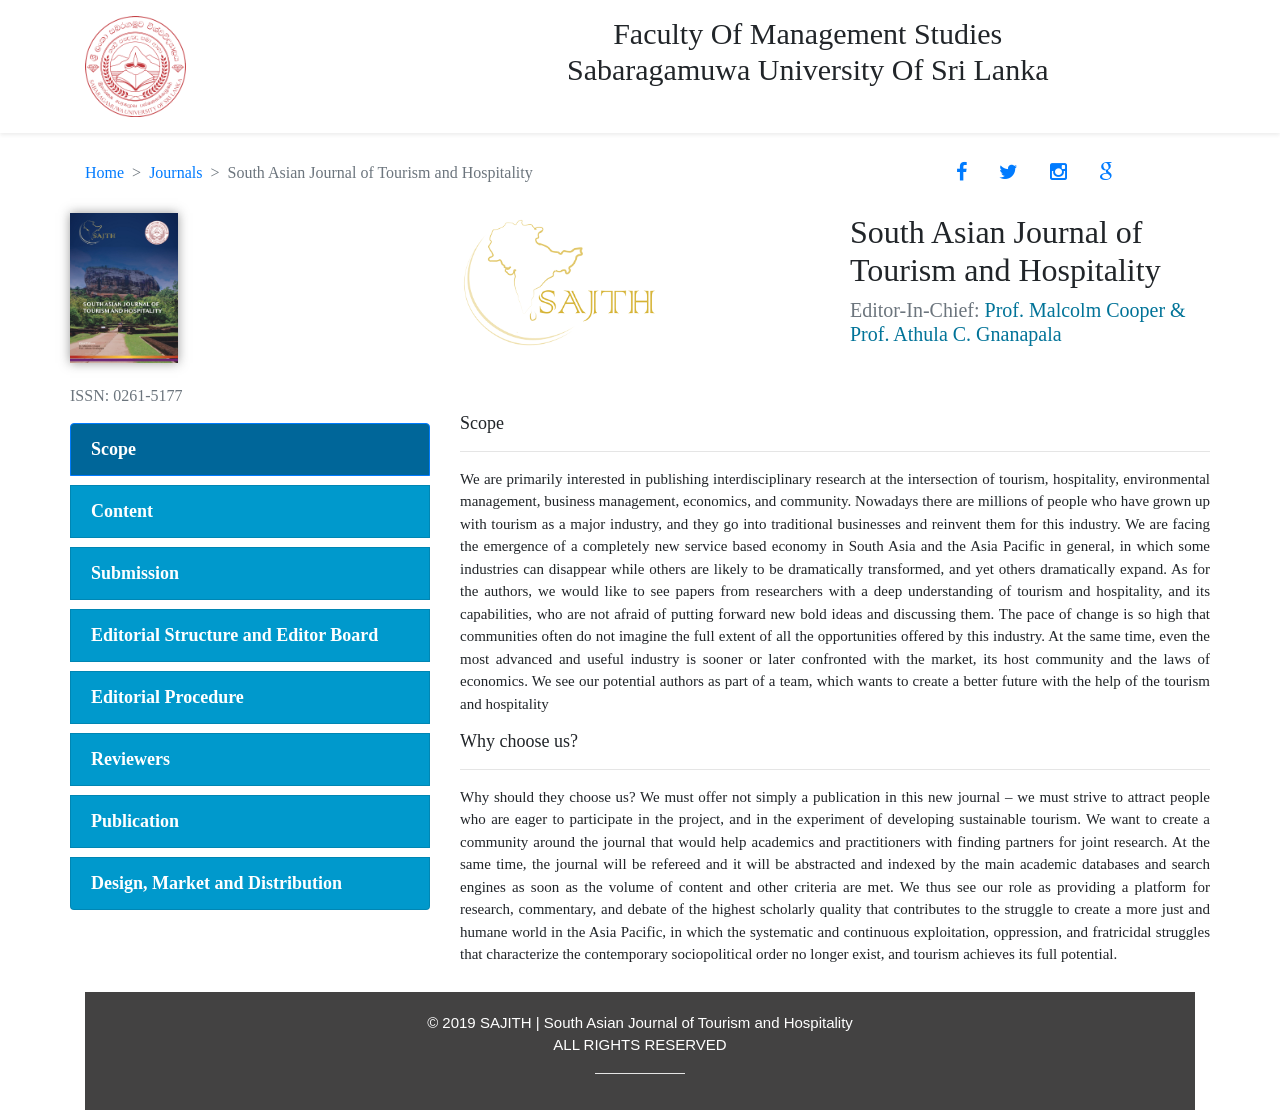
==== commit a445464c: "Merge pull request #7 from thilinamj/new Change the position of title" ====
--- a/sajith/index.html
+++ b/sajith/index.html
@@ -21,7 +21,7 @@
 
 <body>
   <div style="min-height: 100vh;">
-    <nav class="shadow-sm p-3 mb-5 navbar navbar-expand-lg">
+    <nav class="shadow-sm p-3 mb-5 navbar navbar-expand-lg navbar-dark">
       <div class="container">
         <div class="row">
           <div class="col-md-5">
@@ -36,7 +36,7 @@
         </a>
         <button class="navbar-toggler bg-dark" type="button" data-toggle="collapse" data-target="#navbarSupportedContent"
           aria-controls="navbarSupportedContent" aria-expanded="false" aria-label="Toggle navigation">
-          <span class="navbar-toggler-icon"></span>
+          <span class="navbar-toggler-icon burgericon"></span>
         </button>
         <div class="collapse navbar-collapse" id="navbarSupportedContent">
         </div>
--- a/sajith/css/style.css
+++ b/sajith/css/style.css
@@ -1,8 +1,13 @@
 .bg-dark {
-    background-color: #410e0e!important;
+    background-color:#0099cc !important;
     margin-bottom: 0 !important;
 }
-
+button.bg-dark:hover {
+    background-color: #006699!important;
+}
+.mb-5, .my-5 {
+    margin-bottom: 1rem!important;
+}
 .navbar-dark .navbar-nav .nav-link {
     color: rgb(239, 210, 182);
     text-transform: uppercase;
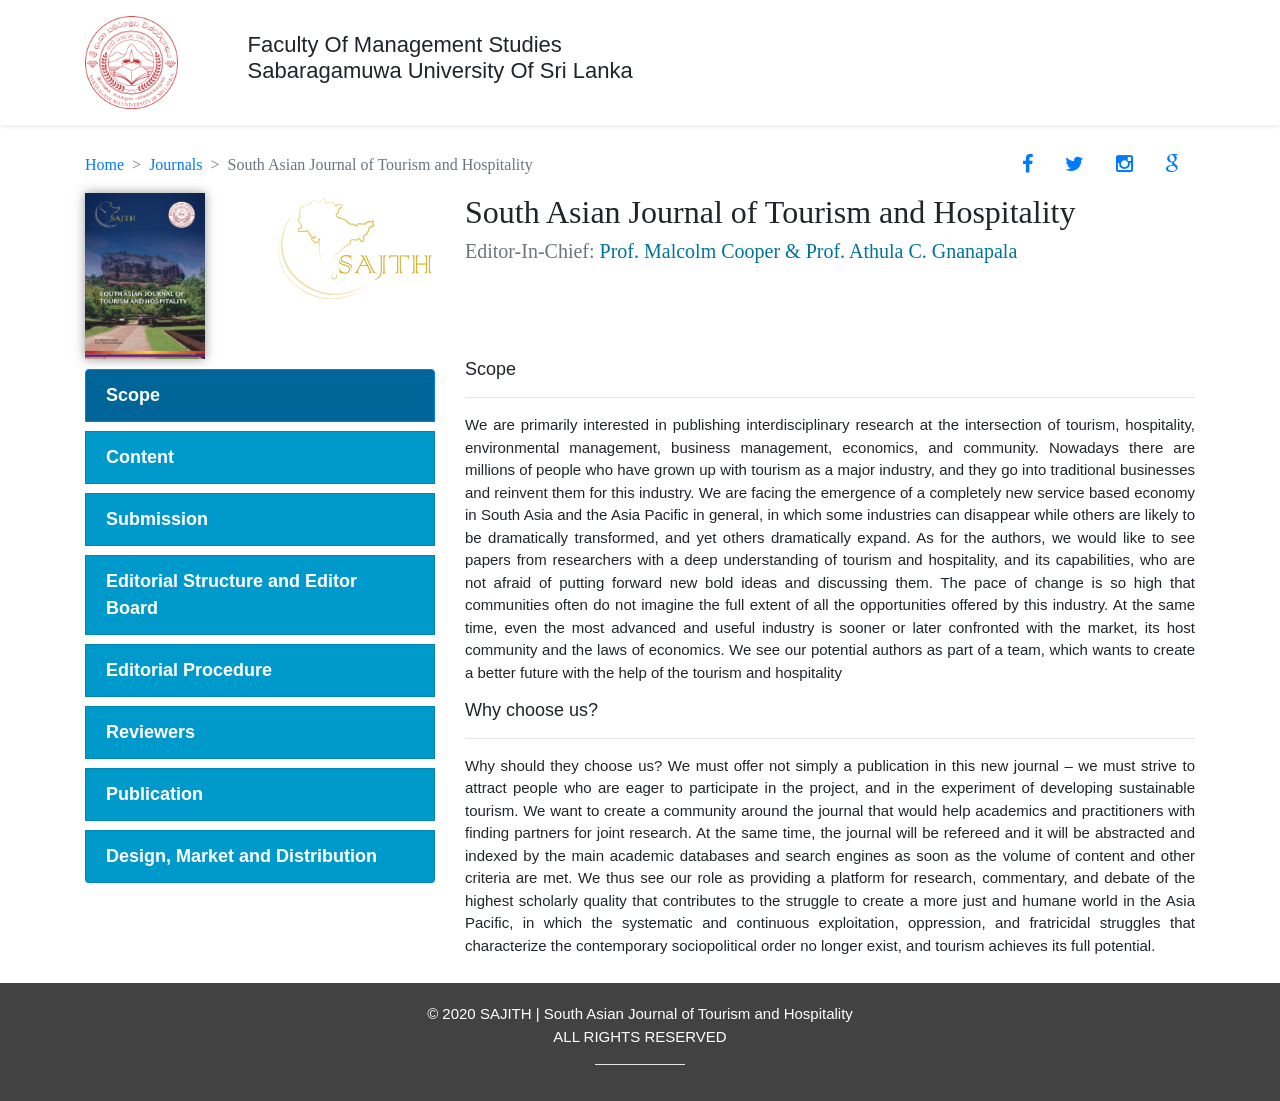
==== commit 61df78ac: "changed final" ====
--- a/sajith/index.html
+++ b/sajith/index.html
@@ -2,571 +2,426 @@
 <html lang="en">
 
 <head>
-  <!-- Required meta tags -->
-  <meta charset="utf-8">
-  <meta name="viewport" content="width=device-width, initial-scale=1, shrink-to-fit=no">
-
-  <!-- Bootstrap CSS -->
-  <link rel="stylesheet" href="https://stackpath.bootstrapcdn.com/bootstrap/4.3.1/css/bootstrap.min.css"
-    integrity="sha384-ggOyR0iXCbMQv3Xipma34MD+dH/1fQ784/j6cY/iJTQUOhcWr7x9JvoRxT2MZw1T" crossorigin="anonymous">
-  <link
-    href='https://fonts.googleapis.com/css?family=Mrs+Sheppards%7CDosis:300,400,700%7COpen+Sans:300italic,400italic,600italic,700italic,800italic,400,300,600,700,800;'
-    rel='stylesheet' type='text/css'>
-  <link rel="stylesheet" href="css/style.css">
-  <link href="https://fonts.googleapis.com/css?family=Pacifico&display=swap" rel="stylesheet">
-  <link rel="stylesheet" href="font-awesome/css/font-awesome.min.css" type="text/css">
-
-  <title>SAJITH</title>
+    <!-- Required meta tags -->
+    <meta charset="utf-8">
+    <meta name="viewport" content="width=device-width, initial-scale=1, shrink-to-fit=no">
+
+    <!-- Bootstrap CSS -->
+    <link rel="stylesheet" href="https://stackpath.bootstrapcdn.com/bootstrap/4.3.1/css/bootstrap.min.css" integrity="sha384-ggOyR0iXCbMQv3Xipma34MD+dH/1fQ784/j6cY/iJTQUOhcWr7x9JvoRxT2MZw1T" crossorigin="anonymous">
+    <link href='https://fonts.googleapis.com/css?family=Mrs+Sheppards%7CDosis:300,400,700%7COpen+Sans:300italic,400italic,600italic,700italic,800italic,400,300,600,700,800;' rel='stylesheet' type='text/css'>
+    <link rel="stylesheet" href="css/style.css">
+    <link href="https://fonts.googleapis.com/css?family=Pacifico&display=swap" rel="stylesheet">
+    <link rel="stylesheet" href="font-awesome/css/font-awesome.min.css" type="text/css">
+
+    <title>SAJITH | South Asian Journal of Tourism and Hospitality</title>
 </head>
 
-<body>
-  <div style="min-height: 100vh;">
-    <nav class="shadow-sm p-3 mb-5 navbar navbar-expand-lg navbar-dark">
-      <div class="container">
-        <div class="row">
-          <div class="col-md-5">
-        <a class="" href="#"> <img class="navimg d-none d-md-block" src="./assets/SUSL_logo.png" alt=""></a>
+<body style="min-height: 100vh;">
+    <div>
+        <nav class="shadow-sm p-3 mb-5 navbar navbar-expand-lg navbar-dark">
+            <div class="container">
+                <div class="row">
+
+                    <div class="col-12 col-md-2">
+                        <a class="" href="#"> <img class="susl_img" src="./assets/SUSL_logo.png" alt=""></a>
+                    </div>
+                    <div class="col-12 col-md-10 menu_text">
+                        <h3 class="logo_text">Faculty Of Management Studies <br> Sabaragamuwa University Of Sri Lanka </h3>
+                    </div>
+
+                    <div class="col-12 col-md-10 ">
+                        <button class="navbar-toggler bg-dark" type="button" data-toggle="collapse" data-target="#navbarSupportedContent" aria-controls="navbarSupportedContent" aria-expanded="false" aria-label="Toggle navigation">
+                              <span class="navbar-toggler-icon burgericon"></span>
+                            </button>
+                        <div class="collapse navbar-collapse" id="navbarSupportedContent"></div>
+                    </div>
+
+                </div>
+            </div>
+        </nav>
+
+
+        <div class="container">
+            <div class="journal">
+                <div class="row">
+                    <div class="col-12 col-md-9">
+                        <nav aria-label="breadcrumb">
+                            <ol class="breadcrumb">
+                                <li class="breadcrumb-item "><a href="#">Home</a></li>
+                                <li class="breadcrumb-item "><a href="#">Journals</a></li>
+                                <li class="breadcrumb-item active" aria-current="page">South Asian Journal of Tourism and Hospitality
+                                </li>
+                            </ol>
+                        </nav>
+                    </div>
+                    <div class="col-12 col-md-3" class="socialmedia">
+                        <ul class="list-group list-group-horizontal list-unstyled socialmedia_icon">
+                            <li class="nav-item">
+                                <a class="nav-link" href="" data-target="#myModal" data-toggle="modal"><i
+                    class="fa fa-facebook"></i></a>
+                            </li>
+                            <li class="nav-item">
+                                <a class="nav-link" href="" data-target="#myModal" data-toggle="modal"><i class="fa fa-twitter"></i></a>
+                            </li>
+                            <li class="nav-item">
+                                <a class="nav-link" href="" data-target="#myModal" data-toggle="modal"><i
+                    class="fa fa-instagram"></i></a>
+                            </li>
+                            <li class="nav-item">
+                                <a class="nav-link" href="" data-target="#myModal" data-toggle="modal"><i class="fa fa-google"></i></a>
+                            </li>
+                        </ul>
+                    </div>
+                </div>
+
+                <div class="row">
+                    <div class="col-12 col-md-2 ">
+                        <a class="" href="#"> <img class="journal_img" src="./assets/jimg.jpg" alt=""></a>
+                    </div>
+                    <div class="col-12 col-md-2 ">
+                        <a class="" href="#"> <img class="journal_logo" src=".//assets/logo.png" alt=""></a>
+                    </div>
+                    <div class="col-12 col-md-8 ">
+                        <h2>South Asian Journal of Tourism and Hospitality</h3>
+                            <h5 class="text-muted">Editor-In-Chief:
+                                <meduim class="editor"> Prof. Malcolm Cooper & Prof. Athula C. Gnanapala </meduim>
+                            </h5>
+                    </div>
+                </div>
+            </div>
         </div>
-        <div class="col-md-7">
-        <h3 class="logo_text">Faculty Of Management Studies <br> Sabaragamuwa University Of Sri Lanka </h3>
-      </div>
-      </div>
-        <a href="#" style="text-decoration: none;">
-          <h1 class="d-none d-sm-block d-xs-block d-md-none"><span class="navname">SUSL</span></h1>
-        </a>
-        <button class="navbar-toggler bg-dark" type="button" data-toggle="collapse" data-target="#navbarSupportedContent"
-          aria-controls="navbarSupportedContent" aria-expanded="false" aria-label="Toggle navigation">
-          <span class="navbar-toggler-icon burgericon"></span>
-        </button>
-        <div class="collapse navbar-collapse" id="navbarSupportedContent">
+
+
+
+
+        <div class="container">
+            <div class="row">
+                <div class="col-12 col-md-4 leftside ">
+                    <div class="list-group" id="list-tab" role="tablist">
+                        <a class="list-group-item list-group-item-action active" id="list-home-list" data-toggle="list" href="#list-Scope" role="tab" aria-controls="home">Scope</a>
+                        <a class="list-group-item list-group-item-action" id="list-profile-list" data-toggle="list" href="#list-Content" role="tab" aria-controls="profile">Content </a>
+                        <a class="list-group-item list-group-item-action" id="list-messages-list" data-toggle="list" href="#list-messages" role="tab" aria-controls="messages">Submission</a>
+                        <a class="list-group-item list-group-item-action" id="list-settings-list" data-toggle="list" href="#list-esb" role="tab" aria-controls="settings">Editorial Structure and Editor Board</a>
+                        <a class="list-group-item list-group-item-action" id="list-settings-list" data-toggle="list" href="#list-ep" role="tab" aria-controls="settings">Editorial Procedure</a>
+                        <a class="list-group-item list-group-item-action" id="list-settings-list" data-toggle="list" href="#list-reviewers" role="tab" aria-controls="settings">Reviewers</a>
+                        <a class="list-group-item list-group-item-action" id="list-settings-list" data-toggle="list" href="#list-publish" role="tab" aria-controls="settings">Publication</a>
+                        <a class="list-group-item list-group-item-action" id="list-settings-list" data-toggle="list" href="#list-dmd" role="tab" aria-controls="settings">Design, Market and Distribution</a>
+                    </div>
+                </div>
+                <div class="col-12 col-md-8">
+                    <div class="tab-content" id="nav-tabContent">
+                        <div class="tab-pane fade show active" id="list-Scope" role="tabpanel" aria-labelledby="list-home-list">
+
+                            <h4>Scope</h4>
+                            <hr>
+                            <p>We are primarily interested in publishing interdisciplinary research at the intersection of tourism, hospitality, environmental management, business management, economics, and community. Nowadays there are millions of people
+                                who have grown up with tourism as a major industry, and they go into traditional businesses and reinvent them for this industry. We are facing the emergence of a completely new service based economy in South Asia and the
+                                Asia Pacific in general, in which some industries can disappear while others are likely to be dramatically transformed, and yet others dramatically expand. As for the authors, we would like to see papers from researchers
+                                with a deep understanding of tourism and hospitality, and its capabilities, who are not afraid of putting forward new bold ideas and discussing them. The pace of change is so high that communities often do not imagine the
+                                full extent of all the opportunities offered by this industry. At the same time, even the most advanced and useful industry is sooner or later confronted with the market, its host community and the laws of economics. We
+                                see our potential authors as part of a team, which wants to create a better future with the help of the tourism and hospitality
+                            </p>
+                            <h4>Why choose us?</h4>
+                            <hr>
+                            <p>Why should they choose us? We must offer not simply a publication in this new journal – we must strive to attract people who are eager to participate in the project, and in the experiment of developing sustainable tourism.
+                                We want to create a community around the journal that would help academics and practitioners with finding partners for joint research. At the same time, the journal will be refereed and it will be abstracted and indexed
+                                by the main academic databases and search engines as soon as the volume of content and other criteria are met. We thus see our role as providing a platform for research, commentary, and debate of the highest scholarly quality
+                                that contributes to the struggle to create a more just and humane world in the Asia Pacific, in which the systematic and continuous exploitation, oppression, and fratricidal struggles that characterize the contemporary
+                                sociopolitical order no longer exist, and tourism achieves its full potential.
+                            </p>
+                        </div>
+                        <div class="tab-pane fade" id="list-Content" role="tabpanel" aria-labelledby="list-profile-list">
+                            <h4>About us</h4>
+                            <hr>
+                            <p>
+                                This document is directed towards the launching of a dedicated Tourism and Hospitality Journal by the Department of Tourism Management at Sabaragamuwa University of Sri Lanka. This journal will, from the outset, be a peer-reviewed, international journal
+                                that concentrates on the range of subject matter within the hospitality and tourism industries in the Asia Pacific Region, but with a solid base in the Sri Lankan experience. The Journal will be published online in the
+                                first instance, prior to our successful negotiations with a major publisher. A decision will need to be made with respect to it possibly being open access (a socially responsible fee structure should be considered, with
+                                no charge for students, or for book reviews, commentaries and/or reflections of 5000 words or less).
+                            </p>
+                        </div>
+
+                        <div class="tab-pane fade" id="list-messages" role="tabpanel" aria-labelledby="list-messages-list">
+                            <h4>Call for Papers</h4>
+                            <hr>
+                            <p>
+                                Our journal will call for submissions of papers, commentaries, reflections and photo essays that showcase progressive scholarship about the tourism and hospitality management industry and related fields of study across the Asia Pacific Region, but with
+                                a concentration on work sourced from Sri Lanka in the first instance. We will seek full-length articles (normally 5,000 to 10,000 words), as well as shorter comments and arguments (up to 5,000 words) covering research articles,
+                                reflections on teaching in this and related fields, project reports, policy briefs, project management plans and more. We will also welcome short research reports (up to 2,500 words) summarizing the theoretical framework,
+                                methodology, and preliminary results of research projects that draw on progressive regional research traditions. Finally, we will include, from the start, a Student Showcase. We will invite senior undergrads and graduate
+                                students to submit their papers for consideration in this feature section.
+                            </p>
+
+                            <h4>Who will subscribe to the Journal? </h4>
+                            <hr>
+                            <p>We initially will seek active subscriptions from all libraries in Sri Lankan Universities and Colleges, and for their departments of tourism and hospitality management. This will be progressively expanded to the South Asia
+                                Region, and further afield as our reputation grows.</p>
+
+                            <h4> Peer Review Process</h4>
+                            <hr>
+                            <p>When the first articles start coming in, we will need all the help we can get to review them. These have to be people we can trust to understand the challenges being faced. They need to set the bar high for the first issue,
+                                while also appreciating the difficulties of attracting the big names to start-up journals. We should contact people early so that we are ready to go; it should be the responsibility of the Editorial Board to at least initially
+                                identify and approach potential reviewers.</p>
+                        </div>
+                        <div class="tab-pane fade" id="list-esb" role="tabpanel" aria-labelledby="list-settings-list">
+                            <p>
+                                Editorial structure consists of a Chief Editor and an Associate Editor, an administrative editorial manager (to handle the acquisition and publishing process), and a corpus of peer reviewers.</p>
+                            <h4>Chief Editors</h4>
+                            <hr>
+                            <table class="table table-borderless">
+                                <tbody>
+                                    <tr>
+                                        <td>Prof. Malcolm Cooper</td>
+                                        <td>Ritsumeikan Asia Pacific University, Beppu, Japan</td>
+                                    </tr>
+                                    <tr>
+                                        <td>Prof. Athula C. Gnanapala</td>
+                                        <td>Professor in Tourism Management, Dept. of Tourism Management, Sabaragamuwa University of Sri Lanka
+                                        </td>
+                                    </tr>
+                                </tbody>
+                            </table>
+                            <h4>Administrative Editorial Manager</h4>
+                            <hr>
+                            <table class="table table-borderless">
+                                <tbody>
+                                    <tr>
+                                        <td>Dr. Rangana Shalika</td>
+                                        <td>Senior Lecturer, Dept. of Tourism Management, Sabaragamuwa University of Sri Lanka</td>
+                                    </tr>
+                                </tbody>
+                            </table>
+                            <h4>Editorial Board</h4>
+                            <hr>
+                            <p>
+                                Need to recruit the initial editorial board from our most interested and flexible colleagues across Sri Lanka and outside, for quality and reputation from the beginning, and to develop a rigorous peer review process. The board is absolutely crucial. Academic
+                                journals work on a system of academic capital - therefore we need respected individuals who are willing to sit on the board, even if they are only lending their name and we end up doing most of the legwork. The suggested
+                                names are:
+                            </p>
+                            <table class=" table table-striped">
+
+                                <tbody>
+                                    <tr>
+                                        <th scope="row">1</th>
+                                        <td>Prof. Jeremy Buultjens</td>
+                                        <td>School of Business and Tourism, Southern Cross University, Australia</td>
+                                    </tr>
+                                    <tr>
+                                        <th scope="row">2</th>
+                                        <td>Prof. Alan A. Lew</td>
+                                        <td>Dept. of Geography, Planning and Recreation, Northern Arizona University, USA</td>
+                                    </tr>
+                                    <tr>
+                                        <th scope="row">3</th>
+                                        <td>Prof. Norain Othman</td>
+                                        <td>Uiversiti Teknologi MARA, Malaysia</td>
+                                    </tr>
+                                    <tr>
+                                        <th scope="row">4</th>
+                                        <td>Prof. Khairil Wahidin Awang</td>
+                                        <td>Faculty of Hospitality, Tourism and Wellness, University Malaysia Kelantan, Kota Bharu, Malaysia
+                                        </td>
+                                    </tr>
+                                    <tr>
+                                        <th scope="row">5</th>
+                                        <td>Prof. MSM Aslam</td>
+                                        <td>Dept. of Tourism Management, Sabaragamuwa University of Sri Lanka</td>
+                                    </tr>
+                                    <tr>
+                                        <th scope="row">6</th>
+                                        <td>Prof. Wasantha Rathnayake</td>
+                                        <td>Dept. of Tourism Management, Sabaragamuwa University 0of Sri Lanka</td>
+                                    </tr>
+                                    <tr>
+                                        <th scope="row">7</th>
+                                        <td>Dr. Iraj Rathnayake</td>
+                                        <td>Dept. of Tourism Management, Sabaragamuwa University of Sri Lanka </td>
+                                    </tr>
+                                    <tr>
+                                        <th scope="row">8</th>
+                                        <td>Dr. Sampath Wahala</td>
+                                        <td>Dept. of Tourism Management, Sabaragamuwa University of Sri Lanka</td>
+                                    </tr>
+                                    <tr>
+                                        <th scope="row">9</th>
+                                        <td>Prof. Lee Jollife</td>
+                                        <td>New Brunswick University, Canada</td>
+                                    </tr>
+                                    <tr>
+                                        <th scope="row">10</th>
+                                        <td>Prof. Rachel Dodds</td>
+                                        <td>Ryerson University, Canada</td>
+                                    </tr>
+                                    <tr>
+                                        <th scope="row">11</th>
+                                        <td>Prof. Stephen Boyd</td>
+                                        <td>Ulster University, Northern Ireland</td>
+                                    </tr>
+                                    <tr>
+                                        <th scope="row">12</th>
+                                        <td>Prof. Honggang Xu</td>
+                                        <td>Sun Yat-Sen University, Guangzhou University, China</td>
+                                    </tr>
+                                </tbody>
+                            </table>
+
+                        </div>
+
+                        <div class="tab-pane fade" id="list-ep" role="tabpanel" aria-labelledby="list-settings-list">
+                            <h4>Workflow</h4>
+                            <hr>
+                            <p>We must make sure that everybody associated with the production of the Journal knows what to do (and when and how) by setting up protocols such as author style guides, metadata standards, templates, as well as schedules, etc.
+                                These will be the responsibility of the Chief Editor and the Editorial Manager. The following diagram sets out the process.</p>
+
+                            <h4>Editorial Procedure </h4>
+                            <hr>
+                            <h6><i>Step 1: New submission.</i></h6>
+                            <p>Upon receiving a new submission, an email will be sent to reviewers once the Chief Editor/Editorial Manager agree that it is a submission that might be publishable. </p>
+                            <h6><i>Step 3: Receive reviews. </i></h6>
+                            <div class="tab-pane fade" id="list-settings" role="tabpanel" aria-labelledby="list-settings-list">...
+                            </div>
+                            <h6><i>Step 4: Copyedit* and publish.</i></h6>
+                            <p>Notify the SL ISSN center that our first issue has been published. This is a requirement of the ISSN issue in the first place.</p>
+                            <p><i>* A fee will be charged for copy-editing or copy-edited certificate should be provided from a
+                  recognized editor
+                </i></p>
+                            <a class="" href="#"> <img width='50%' src="./assets/1.jpg" alt=""></a>
+
+                        </div>
+
+                        <div class="tab-pane fade" id="list-reviewers" role="tabpanel" aria-labelledby="list-settings-list">
+                            <table class=" table table-striped">
+
+                                <tbody>
+                                    <tr>
+                                        <th scope="row">1</th>
+                                        <td>Prof. Jeremy Buultjens</td>
+                                        <td>School of Business and Tourism, Southern Cross University, Australia</td>
+                                    </tr>
+                                    <tr>
+                                        <th scope="row">2</th>
+                                        <td>Prof. Alan A. Lew</td>
+                                        <td>Dept. of Geography, Planning and Recreation, Northern Arizona University, USA</td>
+                                    </tr>
+                                    <tr>
+                                        <th scope="row">3</th>
+                                        <td>Prof. Norain Othman</td>
+                                        <td>Uiversiti Teknologi MARA, Malaysia</td>
+                                    </tr>
+                                    <tr>
+                                        <th scope="row">4</th>
+                                        <td>Prof. Khairil Wahidin Awang</td>
+                                        <td>Faculty of Hospitality, Tourism and Wellness, University Malaysia Kelantan, Kota Bharu, Malaysia
+                                        </td>
+                                    </tr>
+                                    <tr>
+                                        <th scope="row">5</th>
+                                        <td>Prof. MSM Aslam</td>
+                                        <td>Dept. of Tourism Management, Sabaragamuwa University of Sri Lanka</td>
+                                    </tr>
+                                    <tr>
+                                        <th scope="row">6</th>
+                                        <td>Prof. Wasantha Rathnayake</td>
+                                        <td>Dept. of Tourism Management, Sabaragamuwa University 0of Sri Lanka</td>
+                                    </tr>
+                                    <tr>
+                                        <th scope="row">7</th>
+                                        <td>Dr. Iraj Rathnayake</td>
+                                        <td>Dept. of Tourism Management, Sabaragamuwa University of Sri Lanka </td>
+                                    </tr>
+                                    <tr>
+                                        <th scope="row">8</th>
+                                        <td>Dr. Sampath Wahala</td>
+                                        <td>Dept. of Tourism Management, Sabaragamuwa University of Sri Lanka</td>
+                                    </tr>
+                                </tbody>
+                            </table>
+                            <h4>Copy Editors and Proof Readers</h4>
+                            <hr>
+                            <table class=" table table-striped">
+                                <tbody>
+                                    <tr>
+                                        <th scope="row">1</th>
+                                        <td>Mrs. Nadee Mahawaththa</td>
+                                        <td>Faculty of Management Studies, Sabaragamuwa University of Sri Lanka</td>
+                                    </tr>
+                                    <tr>
+                                        <th scope="row">2</th>
+                                        <td>Mr. HG Piyasiri</td>
+                                        <td>Faculty of Management Studies, Sabaragamuwa University of Sri Lanka</td>
+                                    </tr>
+                                </tbody>
+                            </table>
+                        </div>
+                        <div class="tab-pane fade" id="list-publish" role="tabpanel" aria-labelledby="list-settings-list">
+                            <p>We should aim to publish <b>2 issues per year</b> (1 volume per year), primarily because if we are to one day get a citation index, we need to have sufficient examples of published articles to determine our quality. As it will
+                                be online we need then to consider the best style format for maximum impact (talk to the IT people in the Department and University). Each article will be considered on its merits, but I think we need to try to limit the
+                                number of illustrations in the interests of workload, and be strong on quality and permissions to use. After about 4 issues (i.e. 2 years) we should look at special issues that we can ask someone to be responsible for.</p>
+
+
+                        </div>
+                        <div class="tab-pane fade" id="list-dmd" role="tabpanel" aria-labelledby="list-settings-list">
+                            <h4>Journal Design</h4>
+                            <hr>
+                            <p>Cover design, layout, online content experiences, and so on, all have to be decided.</p>
+
+                            <h4>Design</h4>
+                            <hr>
+                            <p>We can either develop a website ourselves (preferable), or customize a blog using Wordpress or service providers. Customizable themes are offered by these organizations at a price.</p>
+
+                            <h4>Distribution + Marketing Channels</h4>
+                            <hr>
+                            <p>We need to identify where the journal will end up, i.e. in university libraries, repositories, directories, iBooks, Amazon, book-trade. We should register the journal with the Directory of Open Access Journals (DOAJ) / Sri
+                                Lanka Journals Online (SLJOL) and develop a multi-channel distribution strategy.</p>
+
+                            <h4>Journal Indexing</h4>
+                            <hr>
+                            <p>We will need a journal ISSN (free of cost)/ e-ISSN. We might consider Digital Object Identifiers (DOIs) for each issue/article to increase their exposure (issued via Data Cite, CrossRef, and mEDRA).</p>
+                            <h4>ISBN </h4>
+                            <hr>
+                            <p>We should get ISBNs to get access to the bookselling trade. Ask the library for supply. </p>
+                            <h4>POD </h4>
+                            <hr>
+                            <p>We might ultimately collaborate with a PRINT ON DEMAND service to organize printing and global distribution, e.g. Lightning Source, Books-on-Demand, or CreateSpace. This is an alternative to finding a publisher.
+                            </p>
+                            <h4>Citation </h4>
+                            <hr>
+                            <p>Journal rankings, downloads and metrics do ultimately matter, such as the Journal Impact Factor, but not until the Journal is about 7 years old will impact factors start to come into play. Before then we just have to insist
+                                that the journal is a properly peer reviewed one.</p>
+                            <h4>Repositories and Archiving </h4>
+                            <hr>
+                            <p>Seek the help of the University librarian or other organization to get the journal listed on the appropriate indexes, content aggregators, and repositories.</p>
+                            <h4>Prepared by</h4>
+                            <hr>
+                            <table class="table table-borderless">
+                                <tr>
+                                    <td>Prof. Malcolm Cooper</td>
+                                    <td>Ritsumeikan Asia Pacific University, Beppu, Japan</td>
+                                </tr>
+                                <tr>
+                                    <td>Prof. Athula C. Gnanapala</td>
+                                    <td>Professor in Tourism Management, Dept. of Tourism Management, Sabaragamuwa University of Sri Lanka
+                                    </td>
+                                </tr>
+                            </table>
+                            <p>27th February 2018</p>
+                        </div>
+                    </div>
+                </div>
+            </div>
         </div>
-      </div>
-    </nav>
-    <div class="container">
-      <div class="journal">
-        <div class="row">
-          <div class="col-12 col-md-9">
-            <nav aria-label="breadcrumb">
-              <ol class="breadcrumb">
-                <li class="breadcrumb-item "><a href="#">Home</a></li>
-                <li class="breadcrumb-item "><a href="#">Journals</a></li>
-                <li class="breadcrumb-item active" aria-current="page">South Asian Journal of Tourism and Hospitality
-                </li>
-              </ol>
-            </nav>
-
-          </div>
-          <div class="d-none d-md-block col-12 col-md-3">
-         
-            <ul class="list-group list-group-horizontal list-unstyled">
-            
-              <li class="nav-item">
-                <a class="nav-link" href="" data-target="#myModal" data-toggle="modal"><i
-                    class="fa fa-facebook"></i></a>
-              </li>
-              <li class="nav-item">
-                <a class="nav-link" href="" data-target="#myModal" data-toggle="modal"><i class="fa fa-twitter"></i></a>
-              </li>
-              <li class="nav-item">
-                <a class="nav-link" href="" data-target="#myModal" data-toggle="modal"><i
-                    class="fa fa-instagram"></i></a>
-              </li>
-              <li class="nav-item">
-                <a class="nav-link" href="" data-target="#myModal" data-toggle="modal"><i class="fa fa-google"></i></a>
-              </li>
-            </ul>
-          </button>
-          </div>
-     
-        <div class="row">
-          <div class="col-12 col-md-4 ">
-            <a class="" href="#"> <img class="journal_img" src="./assets/jimg.jpg" alt=""></a>
-            <h6 class="text-muted">ISSN: 0261-5177</h6>
-          </div>
-          <div class="col-12 col-md-4 ml-auto ju" class="float-left">
-            <a class="" href="#"> <img src=".//assets/logo.png" alt=""></a>
-          </div>
-          <div class="col-12 col-md-4 ">
-            <h2>South Asian Journal of Tourism and Hospitality</h3>
-              <h5 class="text-muted">Editor-In-Chief: <meduim class="editor"> Prof. Malcolm Cooper & Prof. Athula C.
-                  Gnanapala </meduim>
-              </h5>
-          </div>
+
+
+
+        <div class="footer" style="margin-bottom:0">
+            <p class="footertext">© 2020 SAJITH | South Asian Journal of Tourism and Hospitality <br>ALL RIGHTS RESERVED</p>
+            <hr class="footerline">
         </div>
-        <div class="row">
-          <div class="col-12 col-md-4 leftside ">
-            <div class="list-group" id="list-tab" role="tablist">
-              <a class="list-group-item list-group-item-action active" id="list-home-list" data-toggle="list"
-                href="#list-Scope" role="tab" aria-controls="home">Scope</a>
-              <a class="list-group-item list-group-item-action" id="list-profile-list" data-toggle="list"
-                href="#list-Content" role="tab" aria-controls="profile">Content </a>
-              <a class="list-group-item list-group-item-action" id="list-messages-list" data-toggle="list"
-                href="#list-messages" role="tab" aria-controls="messages">Submission</a>
-              <a class="list-group-item list-group-item-action" id="list-settings-list" data-toggle="list"
-                href="#list-esb" role="tab" aria-controls="settings">Editorial Structure and Editor Board</a>
-              <a class="list-group-item list-group-item-action" id="list-settings-list" data-toggle="list"
-                href="#list-ep" role="tab" aria-controls="settings">Editorial Procedure</a>
-              <a class="list-group-item list-group-item-action" id="list-settings-list" data-toggle="list"
-                href="#list-reviewers" role="tab" aria-controls="settings">Reviewers</a>
-              <a class="list-group-item list-group-item-action" id="list-settings-list" data-toggle="list"
-                href="#list-publish" role="tab" aria-controls="settings">Publication</a>
-              <a class="list-group-item list-group-item-action" id="list-settings-list" data-toggle="list"
-                href="#list-dmd" role="tab" aria-controls="settings">Design, Market and Distribution</a>
-            </div>
-          </div>
-          <div class="col-12 col-md-8">
-            <div class="tab-content" id="nav-tabContent">
-              <div class="tab-pane fade show active" id="list-Scope" role="tabpanel" aria-labelledby="list-home-list">
-
-                <h4>Scope</h4>
-                <hr>
-                <p>We are primarily interested in publishing interdisciplinary research at the intersection of tourism,
-                  hospitality,
-                  environmental management, business management, economics, and community. Nowadays there are millions
-                  of
-                  people
-                  who have grown up with tourism as a major industry, and they go into traditional businesses and
-                  reinvent
-                  them
-                  for this industry. We are facing the emergence of a completely new service based economy in South Asia
-                  and
-                  the Asia Pacific in general, in which some industries can disappear while others are likely to be
-                  dramatically
-                  transformed, and yet others dramatically expand. As for the authors, we would like to see papers from
-                  researchers
-                  with a deep understanding of tourism and hospitality, and its capabilities, who are not afraid of
-                  putting
-                  forward
-                  new bold ideas and discussing them. The pace of change is so high that communities often do not
-                  imagine
-                  the
-                  full extent of all the opportunities offered by this industry. At the same time, even the most
-                  advanced
-                  and
-                  useful industry is sooner or later confronted with the market, its host community and the laws of
-                  economics.
-                  We see our potential authors as part of a team, which wants to create a better future with the help of
-                  the
-                  tourism and hospitality
-                </p>
-                <h4>Why choose us?</h4>
-                <hr>
-                <p>Why should they choose us? We must offer not simply a publication in this new journal – we must
-                  strive
-                  to
-                  attract
-                  people who are eager to participate in the project, and in the experiment of developing sustainable
-                  tourism.
-                  We want to create a community around the journal that would help academics and practitioners with
-                  finding
-                  partners
-                  for joint research. At the same time, the journal will be refereed and it will be abstracted and
-                  indexed
-                  by
-                  the main academic databases and search engines as soon as the volume of content and other criteria are
-                  met.
-                  We thus see our role as providing a platform for research, commentary, and debate of the highest
-                  scholarly
-                  quality that contributes to the struggle to create a more just and humane world in the Asia Pacific,
-                  in
-                  which
-                  the systematic and continuous exploitation, oppression, and fratricidal struggles that characterize
-                  the
-                  contemporary
-                  sociopolitical order no longer exist, and tourism achieves its full potential.
-                </p>
-              </div>
-              <div class="tab-pane fade" id="list-Content" role="tabpanel" aria-labelledby="list-profile-list">
-                <h4>About us</h4>
-                <hr>
-                <p>
-                  This document is directed towards the launching of a dedicated Tourism and Hospitality Journal by the
-                  Department of Tourism
-                  Management at Sabaragamuwa University of Sri Lanka. This journal will, from the outset, be a
-                  peer-reviewed,
-                  international journal that concentrates on the range of subject matter within the hospitality and
-                  tourism
-                  industries
-                  in the Asia Pacific Region, but with a solid base in the Sri Lankan experience. The Journal will be
-                  published
-                  online in the first instance, prior to our successful negotiations with a major publisher. A decision
-                  will
-                  need to be made with respect to it possibly being open access (a socially responsible fee structure
-                  should
-                  be considered, with no charge for students, or for book reviews, commentaries and/or reflections of
-                  5000
-                  words
-                  or less).
-                </p>
-              </div>
-
-              <div class="tab-pane fade" id="list-messages" role="tabpanel" aria-labelledby="list-messages-list">
-                <h4>Call for Papers</h4>
-                <hr>
-                <p>
-                  Our journal will call for submissions of papers, commentaries, reflections and photo essays that
-                  showcase
-                  progressive scholarship
-                  about the tourism and hospitality management industry and related fields of study across the Asia
-                  Pacific
-                  Region,
-                  but with a concentration on work sourced from Sri Lanka in the first instance. We will seek
-                  full-length
-                  articles
-                  (normally 5,000 to 10,000 words), as well as shorter comments and arguments (up to 5,000 words)
-                  covering
-                  research
-                  articles, reflections on teaching in this and related fields, project reports, policy briefs, project
-                  management
-                  plans and more. We will also welcome short research reports (up to 2,500 words) summarizing the
-                  theoretical
-                  framework, methodology, and preliminary results of research projects that draw on progressive regional
-                  research
-                  traditions. Finally, we will include, from the start, a Student Showcase. We will invite senior
-                  undergrads
-                  and graduate students to submit their papers for consideration in this feature section.
-                </p>
-
-                <h4>Who will subscribe to the Journal? </h4>
-                <hr>
-                <p>We initially will seek active subscriptions from all libraries in Sri Lankan Universities and
-                  Colleges,
-                  and
-                  for their departments
-                  of tourism and hospitality management. This will be progressively expanded to the South Asia Region,
-                  and
-                  further
-                  afield as our reputation grows.</p>
-
-                <h4> Peer Review Process</h4>
-                <hr>
-                <p>When the first articles start coming in, we will need all the help we can get to review them. These
-                  have
-                  to
-                  be people we
-                  can trust to understand the challenges being faced. They need to set the bar high for the first issue,
-                  while
-                  also appreciating the difficulties of attracting the big names to start-up journals. We should contact
-                  people
-                  early so that we are ready to go; it should be the responsibility of the Editorial Board to at least
-                  initially
-                  identify and approach potential reviewers.</p>
-              </div>
-              <div class="tab-pane fade" id="list-esb" role="tabpanel" aria-labelledby="list-settings-list">
-                <p>
-                  Editorial structure consists of a Chief Editor and an Associate Editor, an administrative editorial
-                  manager (to handle the
-                  acquisition and publishing process), and a corpus of peer reviewers.</p>
-                <h4>Chief Editors</h4>
-                <hr>
-                <table class="table table-borderless">
-                  <tbody>
-                    <tr>
-                      <td>Prof. Malcolm Cooper</td>
-                      <td>Ritsumeikan Asia Pacific University, Beppu, Japan</td>
-                    </tr>
-                    <tr>
-                      <td>Prof. Athula C. Gnanapala</td>
-                      <td>Professor in Tourism Management, Dept. of Tourism Management, Sabaragamuwa University of Sri
-                        Lanka
-                      </td>
-                    </tr>
-                  </tbody>
-                </table>
-                <h4>Administrative Editorial Manager</h4>
-                <hr>
-                <table class="table table-borderless">
-                  <tbody>
-                    <tr>
-                      <td>Dr. Rangana Shalika</td>
-                      <td>Senior Lecturer, Dept. of Tourism Management, Sabaragamuwa University of Sri Lanka</td>
-                    </tr>
-                  </tbody>
-                </table>
-                <h4>Editorial Board</h4>
-                <hr>
-                <p>
-                  Need to recruit the initial editorial board from our most interested and flexible colleagues across
-                  Sri
-                  Lanka and outside,
-                  for quality and reputation from the beginning, and to develop a rigorous peer review process. The
-                  board
-                  is
-                  absolutely crucial. Academic journals work on a system of academic capital - therefore we need
-                  respected
-                  individuals
-                  who are willing to sit on the board, even if they are only lending their name and we end up doing most
-                  of
-                  the
-                  legwork. The suggested names are:
-                </p>
-                <table class=" table table-striped">
-
-                  <tbody>
-                    <tr>
-                      <th scope="row">1</th>
-                      <td>Prof. Jeremy Buultjens</td>
-                      <td>School of Business and Tourism, Southern Cross University, Australia</td>
-                    </tr>
-                    <tr>
-                      <th scope="row">2</th>
-                      <td>Prof. Alan A. Lew</td>
-                      <td>Dept. of Geography, Planning and Recreation, Northern Arizona University, USA</td>
-                    </tr>
-                    <tr>
-                      <th scope="row">3</th>
-                      <td>Prof. Norain Othman</td>
-                      <td>Uiversiti Teknologi MARA, Malaysia</td>
-                    </tr>
-                    <tr>
-                      <th scope="row">4</th>
-                      <td>Prof. Khairil Wahidin Awang</td>
-                      <td>Faculty of Hospitality, Tourism and Wellness, University Malaysia Kelantan, Kota Bharu,
-                        Malaysia
-                      </td>
-                    </tr>
-                    <tr>
-                      <th scope="row">5</th>
-                      <td>Prof. MSM Aslam</td>
-                      <td>Dept. of Tourism Management, Sabaragamuwa University of Sri Lanka</td>
-                    </tr>
-                    <tr>
-                      <th scope="row">6</th>
-                      <td>Prof. Wasantha Rathnayake</td>
-                      <td>Dept. of Tourism Management, Sabaragamuwa University 0of Sri Lanka</td>
-                    </tr>
-                    <tr>
-                      <th scope="row">7</th>
-                      <td>Dr. Iraj Rathnayake</td>
-                      <td>Dept. of Tourism Management, Sabaragamuwa University of Sri Lanka </td>
-                    </tr>
-                    <tr>
-                      <th scope="row">8</th>
-                      <td>Dr. Sampath Wahala</td>
-                      <td>Dept. of Tourism Management, Sabaragamuwa University of Sri Lanka</td>
-                    </tr>
-                    <tr>
-                      <th scope="row">9</th>
-                      <td>Prof. Lee Jollife</td>
-                      <td>New Brunswick University, Canada</td>
-                    </tr>
-                    <tr>
-                      <th scope="row">10</th>
-                      <td>Prof. Rachel Dodds</td>
-                      <td>Ryerson University, Canada</td>
-                    </tr>
-                    <tr>
-                      <th scope="row">11</th>
-                      <td>Prof. Stephen Boyd</td>
-                      <td>Ulster University, Northern Ireland</td>
-                    </tr>
-                    <tr>
-                      <th scope="row">12</th>
-                      <td>Prof. Honggang Xu</td>
-                      <td>Sun Yat-Sen University, Guangzhou University, China</td>
-                    </tr>
-                  </tbody>
-                </table>
-
-              </div>
-
-              <div class="tab-pane fade" id="list-ep" role="tabpanel" aria-labelledby="list-settings-list">
-                <h4>Workflow</h4>
-                <hr>
-                <p>We must make sure that everybody associated with the production of the Journal knows what to do (and
-                  when
-                  and how) by setting up protocols such as author style guides, metadata standards, templates, as well
-                  as
-                  schedules, etc. These will be the responsibility of the Chief Editor and the Editorial Manager. The
-                  following diagram sets out the process.</p>
-
-                <h4>Editorial Procedure </h4>
-                <hr>
-                <h6><i>Step 1: New submission.</i></h6>
-                <p>Upon receiving a new submission, an email will be sent to reviewers once the
-                  Chief Editor/Editorial Manager agree that it is a submission that might be publishable. </p>
-                <h6><i>Step 3: Receive reviews. </i></h6>
-                <div class="tab-pane fade" id="list-settings" role="tabpanel" aria-labelledby="list-settings-list">...
-                </div>
-                <h6><i>Step 4: Copyedit* and publish.</i></h6>
-                <p>Notify the SL ISSN center that our first issue has been published. This is a requirement of the ISSN
-                  issue in the first place.</p>
-                <p><i>* A fee will be charged for copy-editing or copy-edited certificate should be provided from a
-                    recognized editor
-                  </i></p>
-                <a class="" href="#"> <img width='50%' src="./assets/1.jpg" alt=""></a>
-
-              </div>
-
-              <div class="tab-pane fade" id="list-reviewers" role="tabpanel" aria-labelledby="list-settings-list">
-                <table class=" table table-striped">
-
-                  <tbody>
-                    <tr>
-                      <th scope="row">1</th>
-                      <td>Prof. Jeremy Buultjens</td>
-                      <td>School of Business and Tourism, Southern Cross University, Australia</td>
-                    </tr>
-                    <tr>
-                      <th scope="row">2</th>
-                      <td>Prof. Alan A. Lew</td>
-                      <td>Dept. of Geography, Planning and Recreation, Northern Arizona University, USA</td>
-                    </tr>
-                    <tr>
-                      <th scope="row">3</th>
-                      <td>Prof. Norain Othman</td>
-                      <td>Uiversiti Teknologi MARA, Malaysia</td>
-                    </tr>
-                    <tr>
-                      <th scope="row">4</th>
-                      <td>Prof. Khairil Wahidin Awang</td>
-                      <td>Faculty of Hospitality, Tourism and Wellness, University Malaysia Kelantan, Kota Bharu,
-                        Malaysia
-                      </td>
-                    </tr>
-                    <tr>
-                      <th scope="row">5</th>
-                      <td>Prof. MSM Aslam</td>
-                      <td>Dept. of Tourism Management, Sabaragamuwa University of Sri Lanka</td>
-                    </tr>
-                    <tr>
-                      <th scope="row">6</th>
-                      <td>Prof. Wasantha Rathnayake</td>
-                      <td>Dept. of Tourism Management, Sabaragamuwa University 0of Sri Lanka</td>
-                    </tr>
-                    <tr>
-                      <th scope="row">7</th>
-                      <td>Dr. Iraj Rathnayake</td>
-                      <td>Dept. of Tourism Management, Sabaragamuwa University of Sri Lanka </td>
-                    </tr>
-                    <tr>
-                      <th scope="row">8</th>
-                      <td>Dr. Sampath Wahala</td>
-                      <td>Dept. of Tourism Management, Sabaragamuwa University of Sri Lanka</td>
-                    </tr>
-                  </tbody>
-                </table>
-                <h4>Copy Editors and Proof Readers</h4>
-                <hr>
-                <table class=" table table-striped">
-                  <tbody>
-                    <tr>
-                      <th scope="row">1</th>
-                      <td>Mrs. Nadee Mahawaththa</td>
-                      <td>Faculty of Management Studies, Sabaragamuwa University of Sri Lanka</td>
-                    </tr>
-                    <tr>
-                      <th scope="row">2</th>
-                      <td>Mr. HG Piyasiri</td>
-                      <td>Faculty of Management Studies, Sabaragamuwa University of Sri Lanka</td>
-                    </tr>
-                  </tbody>
-                </table>
-              </div>
-              <div class="tab-pane fade" id="list-publish" role="tabpanel" aria-labelledby="list-settings-list">
-                <p>We should aim to publish <b>2 issues per year</b> (1 volume per year), primarily because if we are to
-                  one
-                  day get a
-                  citation index, we need to have sufficient examples of published articles to determine our quality. As
-                  it
-                  will be online we need then to consider the best style format for maximum impact (talk to the IT
-                  people
-                  in
-                  the Department and University). Each article will be considered on its merits, but I think we need to
-                  try
-                  to
-                  limit the number of illustrations in the interests of workload, and be strong on quality and
-                  permissions
-                  to
-                  use.
-
-                  After about 4 issues (i.e. 2 years) we should look at special issues that we can ask someone to be
-                  responsible for.</p>
-
-
-              </div>
-              <div class="tab-pane fade" id="list-dmd" role="tabpanel" aria-labelledby="list-settings-list">
-                <h4>Journal Design</h4>
-                <hr>
-                <p>Cover design, layout, online content experiences, and so on, all have to be decided.</p>
-
-                <h4>Design</h4>
-                <hr>
-                <p>We can either develop a website ourselves (preferable), or customize a blog using Wordpress or
-                  service
-                  providers. Customizable themes are offered by these organizations at a price.</p>
-
-                <h4>Distribution + Marketing Channels</h4>
-                <hr>
-                <p>We need to identify where the journal will end up, i.e. in university libraries, repositories,
-                  directories,
-                  iBooks, Amazon, book-trade. We should register the journal with the Directory of Open Access Journals
-                  (DOAJ)
-                  / Sri Lanka Journals Online (SLJOL) and develop a multi-channel distribution strategy.</p>
-
-                <h4>Journal Indexing</h4>
-                <hr>
-                <p>We will need a journal ISSN (free of cost)/ e-ISSN. We might consider Digital Object Identifiers
-                  (DOIs)
-                  for
-                  each issue/article to increase their exposure (issued via Data Cite, CrossRef, and mEDRA).</p>
-                <h4>ISBN </h4>
-                <hr>
-                <p>We should get ISBNs to get access to the bookselling trade. Ask the library for supply. </p>
-                <h4>POD </h4>
-                <hr>
-                <p>We might ultimately collaborate with a PRINT ON DEMAND service to organize printing and global
-                  distribution, e.g. Lightning Source, Books-on-Demand, or CreateSpace. This is an alternative to
-                  finding
-                  a
-                  publisher.</p>
-                <h4>Citation </h4>
-                <hr>
-                <p>Journal rankings, downloads and metrics do ultimately matter, such as the Journal Impact Factor, but
-                  not
-                  until the Journal is about 7 years old will impact factors start to come into play. Before then we
-                  just
-                  have to insist that the journal is a properly peer reviewed one.</p>
-                <h4>Repositories and Archiving </h4>
-                <hr>
-                <p>Seek the help of the University librarian or other organization to get the journal listed on the
-                  appropriate indexes, content aggregators, and repositories.</p>
-                <h4>Prepared by</h4>
-                <hr>
-                <table class="table table-borderless">
-                  <tr>
-                    <td>Prof. Malcolm Cooper</td>
-                    <td>Ritsumeikan Asia Pacific University, Beppu, Japan</td>
-                  </tr>
-                  <tr>
-                    <td>Prof. Athula C. Gnanapala</td>
-                    <td>Professor in Tourism Management, Dept. of Tourism Management, Sabaragamuwa University of Sri
-                      Lanka
-                    </td>
-                  </tr>
-                </table>
-                <p>27th February 2018</p>
-              </div>
-            </div>
-          </div>
-        </div>
-      </div>
-    </div>
-    <div class="footer" style="margin-bottom:0">
-      <p class="footertext">© 2019 SAJITH | South Asian Journal of Tourism and Hospitality <br>ALL RIGHTS RESERVED</p>
-      <hr class="footerline">
-    </div>
-
-    <!-- jQuery first, then Popper.js, then Bootstrap JS -->
-    <script src="https://code.jquery.com/jquery-3.3.1.slim.min.js"
-      integrity="sha384-q8i/X+965DzO0rT7abK41JStQIAqVgRVzpbzo5smXKp4YfRvH+8abtTE1Pi6jizo"
-      crossorigin="anonymous"></script>
-    <script src="https://cdnjs.cloudflare.com/ajax/libs/popper.js/1.14.7/umd/popper.min.js"
-      integrity="sha384-UO2eT0CpHqdSJQ6hJty5KVphtPhzWj9WO1clHTMGa3JDZwrnQq4sF86dIHNDz0W1"
-      crossorigin="anonymous"></script>
-    <script src="https://stackpath.bootstrapcdn.com/bootstrap/4.3.1/js/bootstrap.min.js"
-      integrity="sha384-JjSmVgyd0p3pXB1rRibZUAYoIIy6OrQ6VrjIEaFf/nJGzIxFDsf4x0xIM+B07jRM"
-      crossorigin="anonymous"></script>
+
+        <!-- jQuery first, then Popper.js, then Bootstrap JS -->
+        <script src="https://code.jquery.com/jquery-3.3.1.slim.min.js" integrity="sha384-q8i/X+965DzO0rT7abK41JStQIAqVgRVzpbzo5smXKp4YfRvH+8abtTE1Pi6jizo" crossorigin="anonymous"></script>
+        <script src="https://cdnjs.cloudflare.com/ajax/libs/popper.js/1.14.7/umd/popper.min.js" integrity="sha384-UO2eT0CpHqdSJQ6hJty5KVphtPhzWj9WO1clHTMGa3JDZwrnQq4sF86dIHNDz0W1" crossorigin="anonymous"></script>
+        <script src="https://stackpath.bootstrapcdn.com/bootstrap/4.3.1/js/bootstrap.min.js" integrity="sha384-JjSmVgyd0p3pXB1rRibZUAYoIIy6OrQ6VrjIEaFf/nJGzIxFDsf4x0xIM+B07jRM" crossorigin="anonymous"></script>
 </body>
 
 </html>
--- a/sajith/css/style.css
+++ b/sajith/css/style.css
@@ -1,13 +1,17 @@
 .bg-dark {
-    background-color:#0099cc !important;
+    background-color: #0099cc !important;
     margin-bottom: 0 !important;
 }
+
 button.bg-dark:hover {
     background-color: #006699!important;
 }
-.mb-5, .my-5 {
+
+.mb-5,
+.my-5 {
     margin-bottom: 1rem!important;
 }
+
 .navbar-dark .navbar-nav .nav-link {
     color: rgb(239, 210, 182);
     text-transform: uppercase;
@@ -17,11 +21,10 @@
     z-index: 2;
     color: #fff;
     background-color: #006699;
-    
-    
-}
-.navimg{
-    width:25%;
+}
+
+.navimg {
+    width: 25%;
 }
 
 .navtext {
@@ -38,8 +41,35 @@
     font-size: 15px;
 }
 
-img {
-    width: 55%;
+.susl_img {
+    width: 30%;
+}
+
+@media (min-width: 768px) {
+    .susl_img {
+        width: 70%;
+    }
+}
+
+.susl_logo {
+    text-align: center;
+}
+
+.logo_text {
+    display: flex;
+    text-align: left;
+    font-size: 19px;
+}
+
+@media (min-width: 768px) {
+    .logo_text {
+        font-size: 22px;
+    }
+}
+
+.menu_text {
+    display: flex;
+    align-items: center;
 }
 
 .leftside {
@@ -95,81 +125,111 @@
     }
 }
 
-.journal_img{
-    width: 30%;
-    margin-bottom: 23px;
-    box-shadow: 0 0 10px 0 rgba(50,50,50,.5);
-}
-.nav-link{
-    font-size:20px;
-}
-
-.form-control{
+.journal_img {
+    width: 50%;
+    box-shadow: 0 0 10px 0 rgba(50, 50, 50, .5);
+}
+
+.journal_logo {
+    width: 100%;
+    display: none;
+}
+
+@media (min-width: 992px) {
+    .journal_img {
+        width: 75%;
+        box-shadow: 0 0 10px 0 rgba(50, 50, 50, .5);
+    }
+    .journal_logo {
+        width: 100%;
+        display: inline-block;
+    }
+}
+
+.nav-link {
+    font-size: 20px;
+}
+
+.form-control {
     background-color: transparent;
-    border: 1px solid #cf9214;  
+    border: 1px solid #cf9214;
     margin-right: 5px;
 }
 
 @media (min-width: 992px) {
-    .form-control{
-            padding-right: 162px;
-    }
-}
-
-.form-control:focus{
-    border-color:#feb908;  box-shadow: none; -webkit-box-shadow: none;
+    .form-control {
+        padding-right: 162px;
+    }
+}
+
+.form-control:focus {
+    border-color: #feb908;
+    box-shadow: none;
+    -webkit-box-shadow: none;
     background-color: transparent;
 }
+
 .list-group-item {
     position: relative;
     display: block;
     padding: .75rem 1.25rem;
     margin-bottom: -1px;
-    background-color:#0099cc;
-    border: 1px solid rgba(0,0,0,.125);
+    background-color: #0099cc;
+    border: 1px solid rgba(0, 0, 0, .125);
     font-size: 18px;
-    color:#fff;
+    color: #fff;
     font-weight: 600;
     margin-top: 10px;
 }
 
+.socialmedia {
+    padding-right: 0 !important;
+}
+
+.socialmedia_icon {
+    float: left;
+}
+
+@media (min-width: 992px) {
+    .socialmedia_icon {
+        float: right;
+    }
+}
+
 .list-group-item-action:hover {
-    background-color:#006699;
-    color:#ffffff
-    
-}
-   
-
-.searchform{
+    background-color: #006699;
+    color: #ffffff
+}
+
+.searchform {
     display: flex;
     /* align-items: center; */
     justify-content: center;
 }
 
-.breadcrumb{
-    background-color:#fff;
-    font-size:medium;
-    padding-left:0;
-
-}
-.breadcrumb-item + .breadcrumb-item::before {
+.breadcrumb {
+    background-color: #fff;
+    font-size: medium;
+    padding-left: 0;
+    font-size: 12px;
+    padding-bottom: 0;
+}
+
+@media (min-width: 992px) {
+    .breadcrumb {
+        font-size: medium;
+        padding-left: 0;
+    }
+}
+
+.breadcrumb-item+.breadcrumb-item::before {
     content: ">";
 }
 
 .journal {
-    font-family:serif;
-}
-
-.editor{
-    color:#007398;
-}
-
-.logo_text{
-    font-family:serif;
-    text-align: center;
-    font-size: 30px;
-}
-
-.sajith_logo{
-    
+    font-family: serif;
+}
+
+.editor {
+    color: #007398;
 }
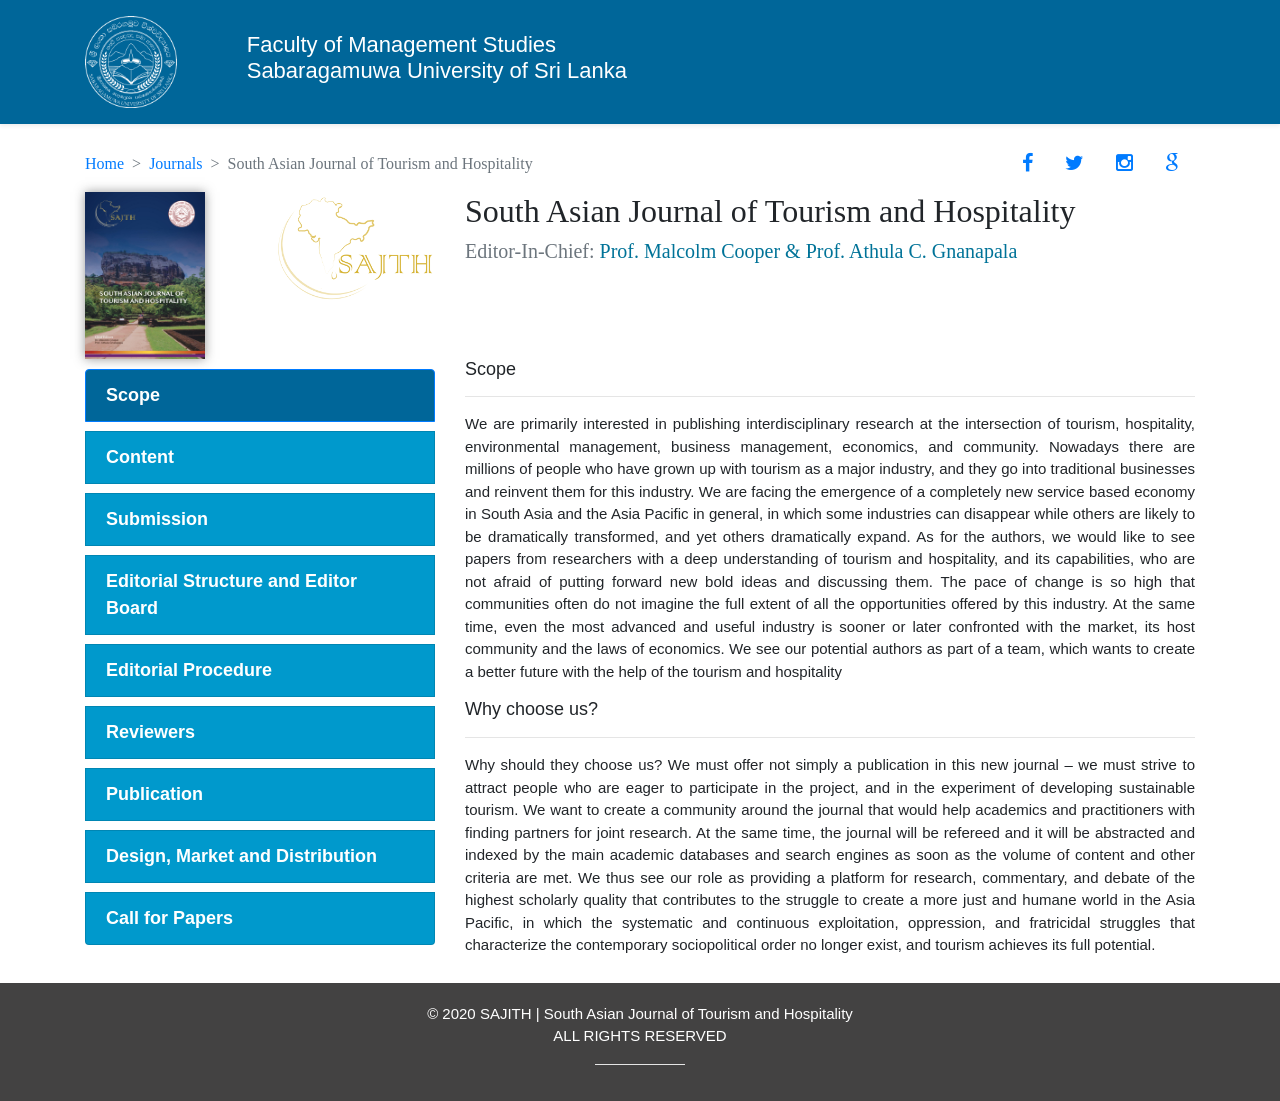
==== commit 1197637b: "change co,or" ====
--- a/sajith/index.html
+++ b/sajith/index.html
@@ -18,15 +18,16 @@
 
 <body style="min-height: 100vh;">
     <div>
-        <nav class="shadow-sm p-3 mb-5 navbar navbar-expand-lg navbar-dark">
+        <nav class="shadow-sm p-3 mb-5 navbar navbar-expand-lg  " style="background-color: #006699" ;>
             <div class="container">
                 <div class="row">
 
                     <div class="col-12 col-md-2">
-                        <a class="" href="#"> <img class="susl_img" src="./assets/SUSL_logo.png" alt=""></a>
+                        <a class="" href="#"> <img class="susl_img" src="./assets/SUSL_logo2.png" alt=""></a>
                     </div>
                     <div class="col-12 col-md-10 menu_text">
-                        <h3 class="logo_text">Faculty Of Management Studies <br> Sabaragamuwa University Of Sri Lanka </h3>
+                        <h3 class="logo_text" style="
+                        color: white" ;>Faculty of Management Studies <br> Sabaragamuwa University of Sri Lanka </h3>
                     </div>
 
                     <div class="col-12 col-md-10 ">
@@ -106,6 +107,7 @@
                         <a class="list-group-item list-group-item-action" id="list-settings-list" data-toggle="list" href="#list-reviewers" role="tab" aria-controls="settings">Reviewers</a>
                         <a class="list-group-item list-group-item-action" id="list-settings-list" data-toggle="list" href="#list-publish" role="tab" aria-controls="settings">Publication</a>
                         <a class="list-group-item list-group-item-action" id="list-settings-list" data-toggle="list" href="#list-dmd" role="tab" aria-controls="settings">Design, Market and Distribution</a>
+                        <a class="list-group-item list-group-item-action" id="list-settings-list" data-toggle="list" href="#" role="tab" aria-controls="settings">Call for Papers</a>
                     </div>
                 </div>
                 <div class="col-12 col-md-8">
